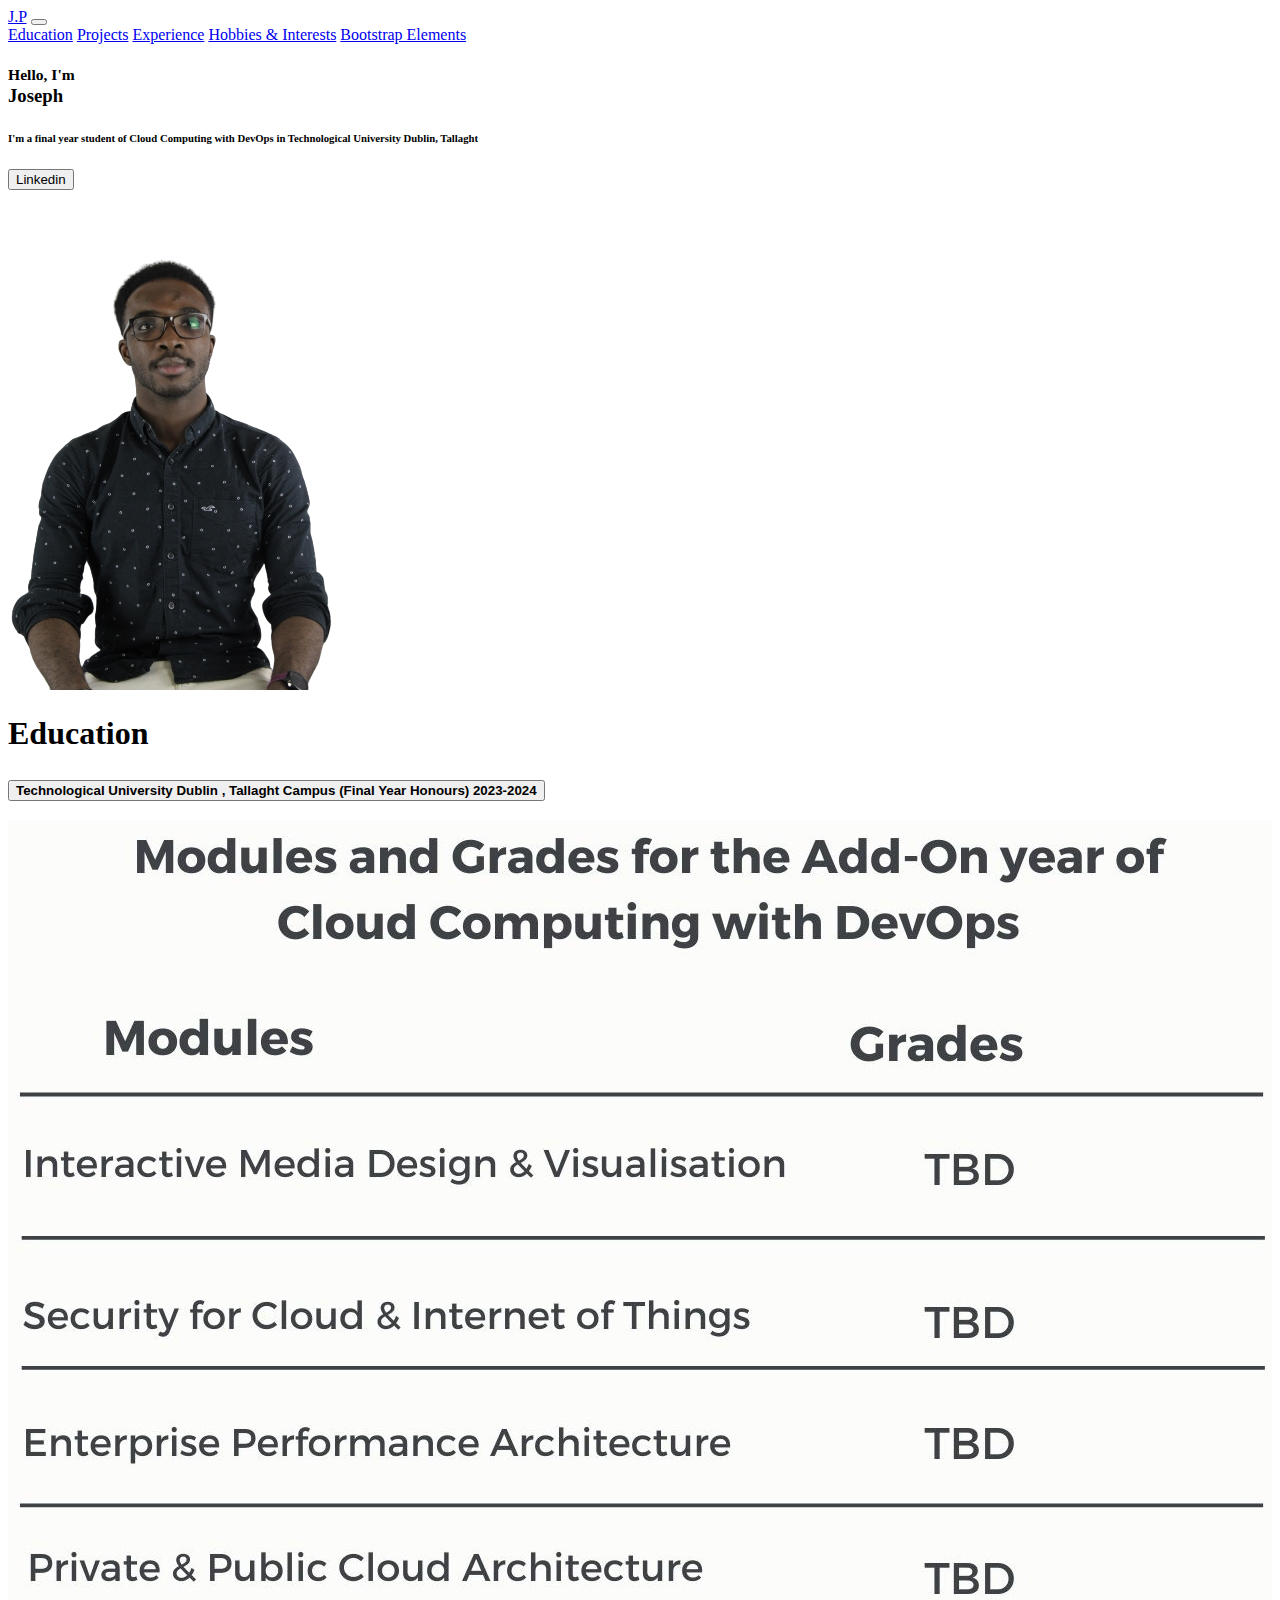
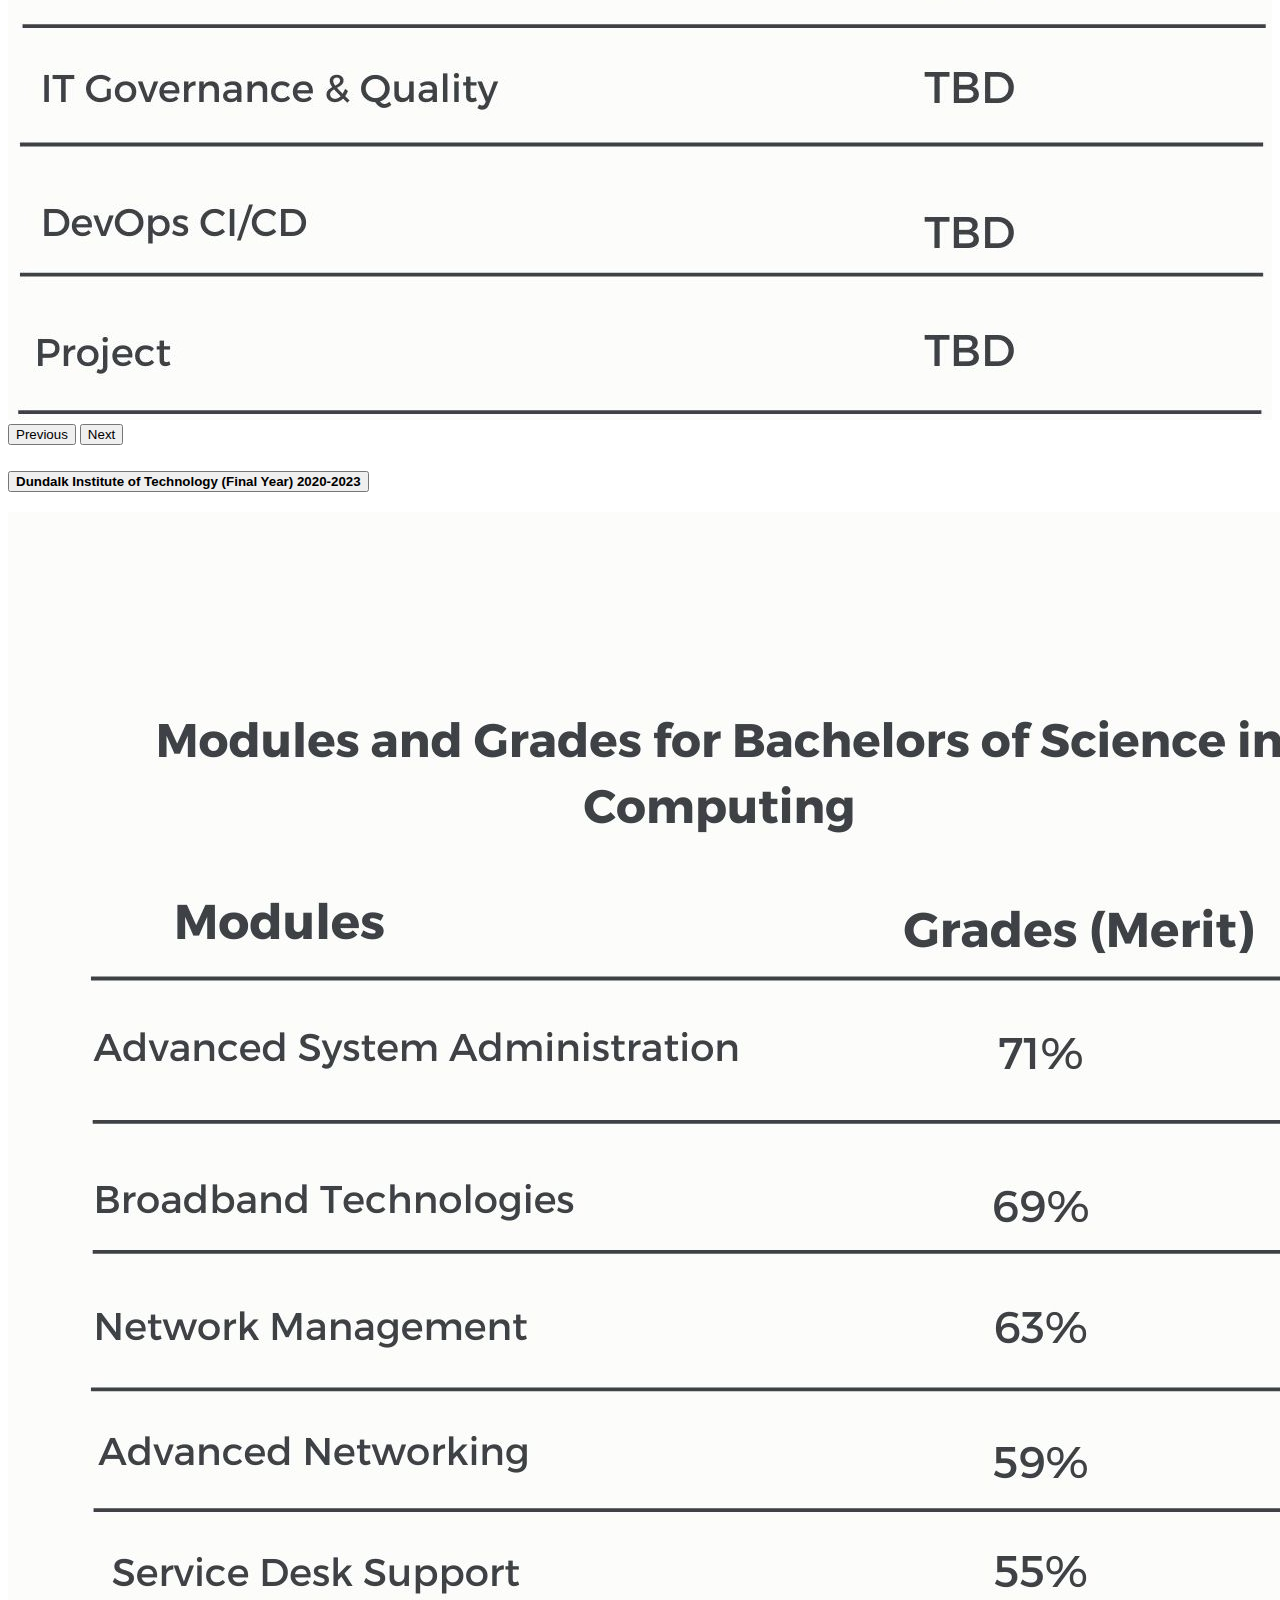
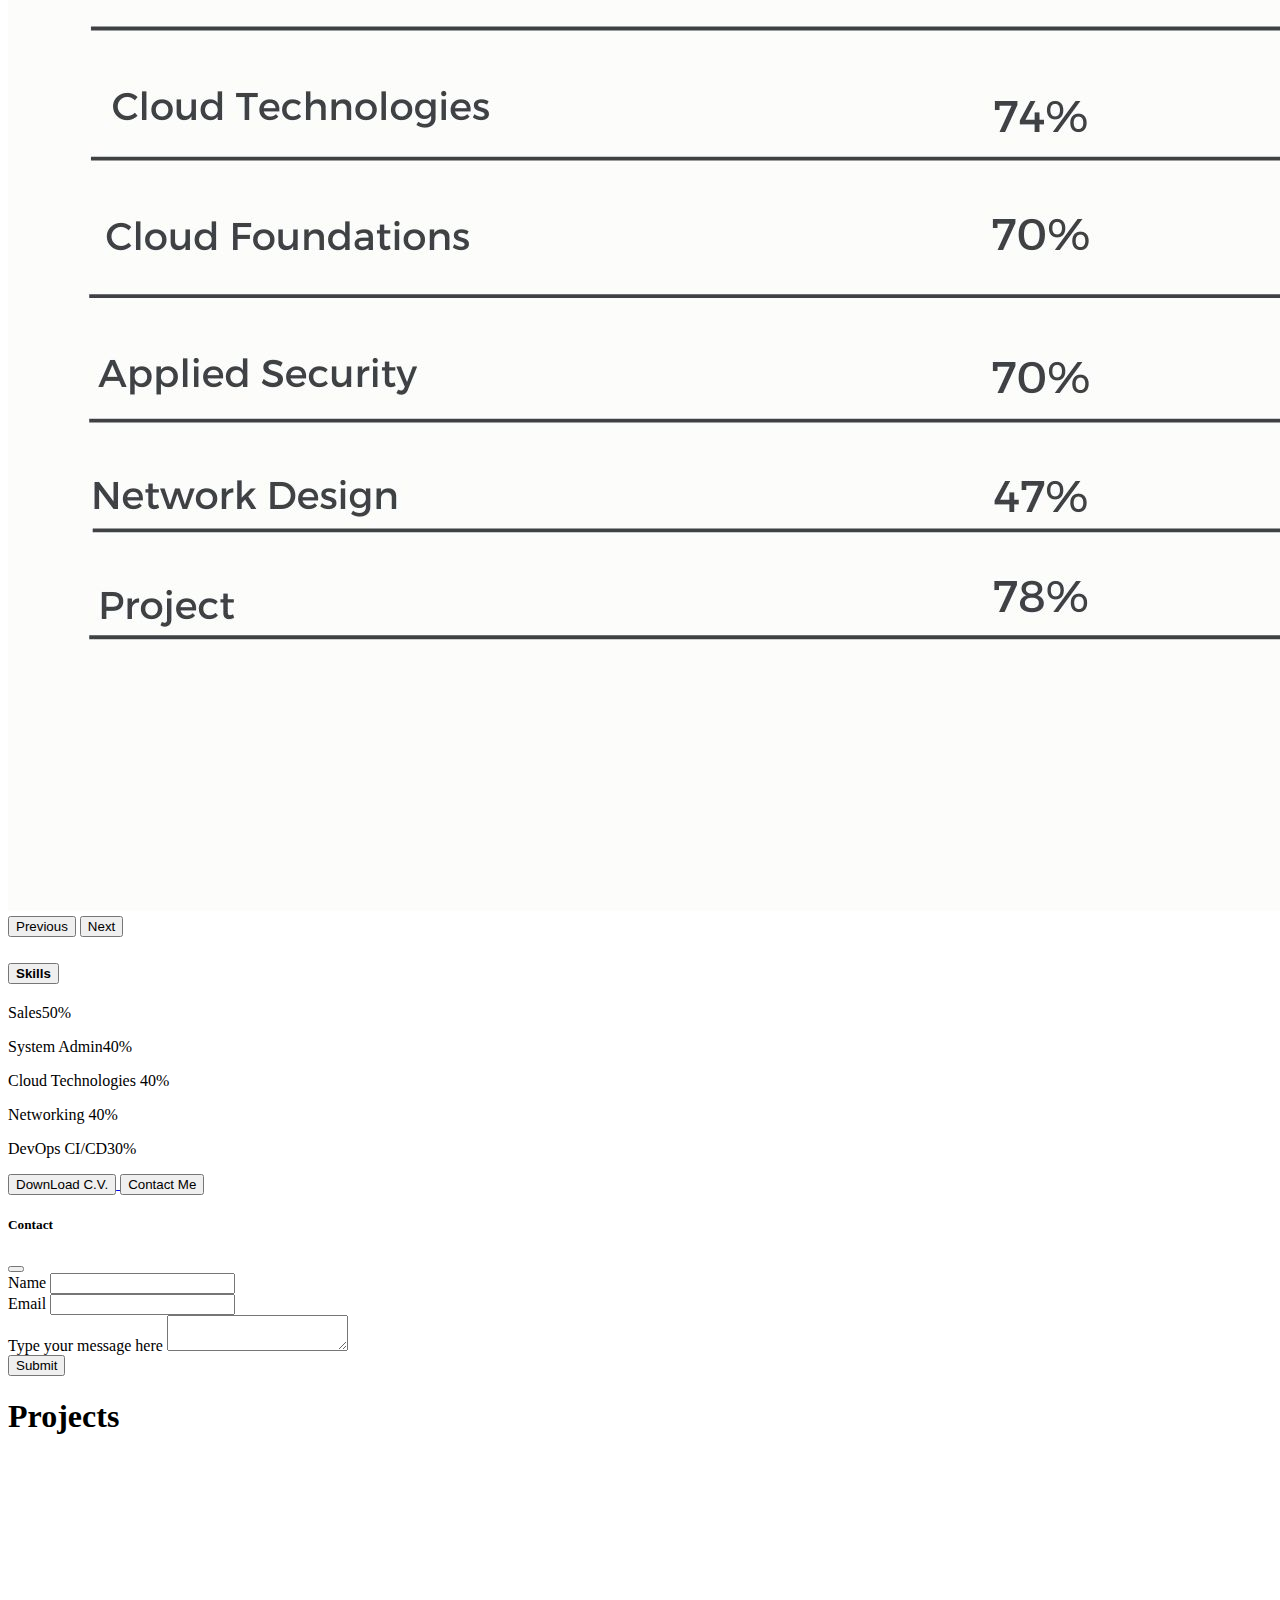
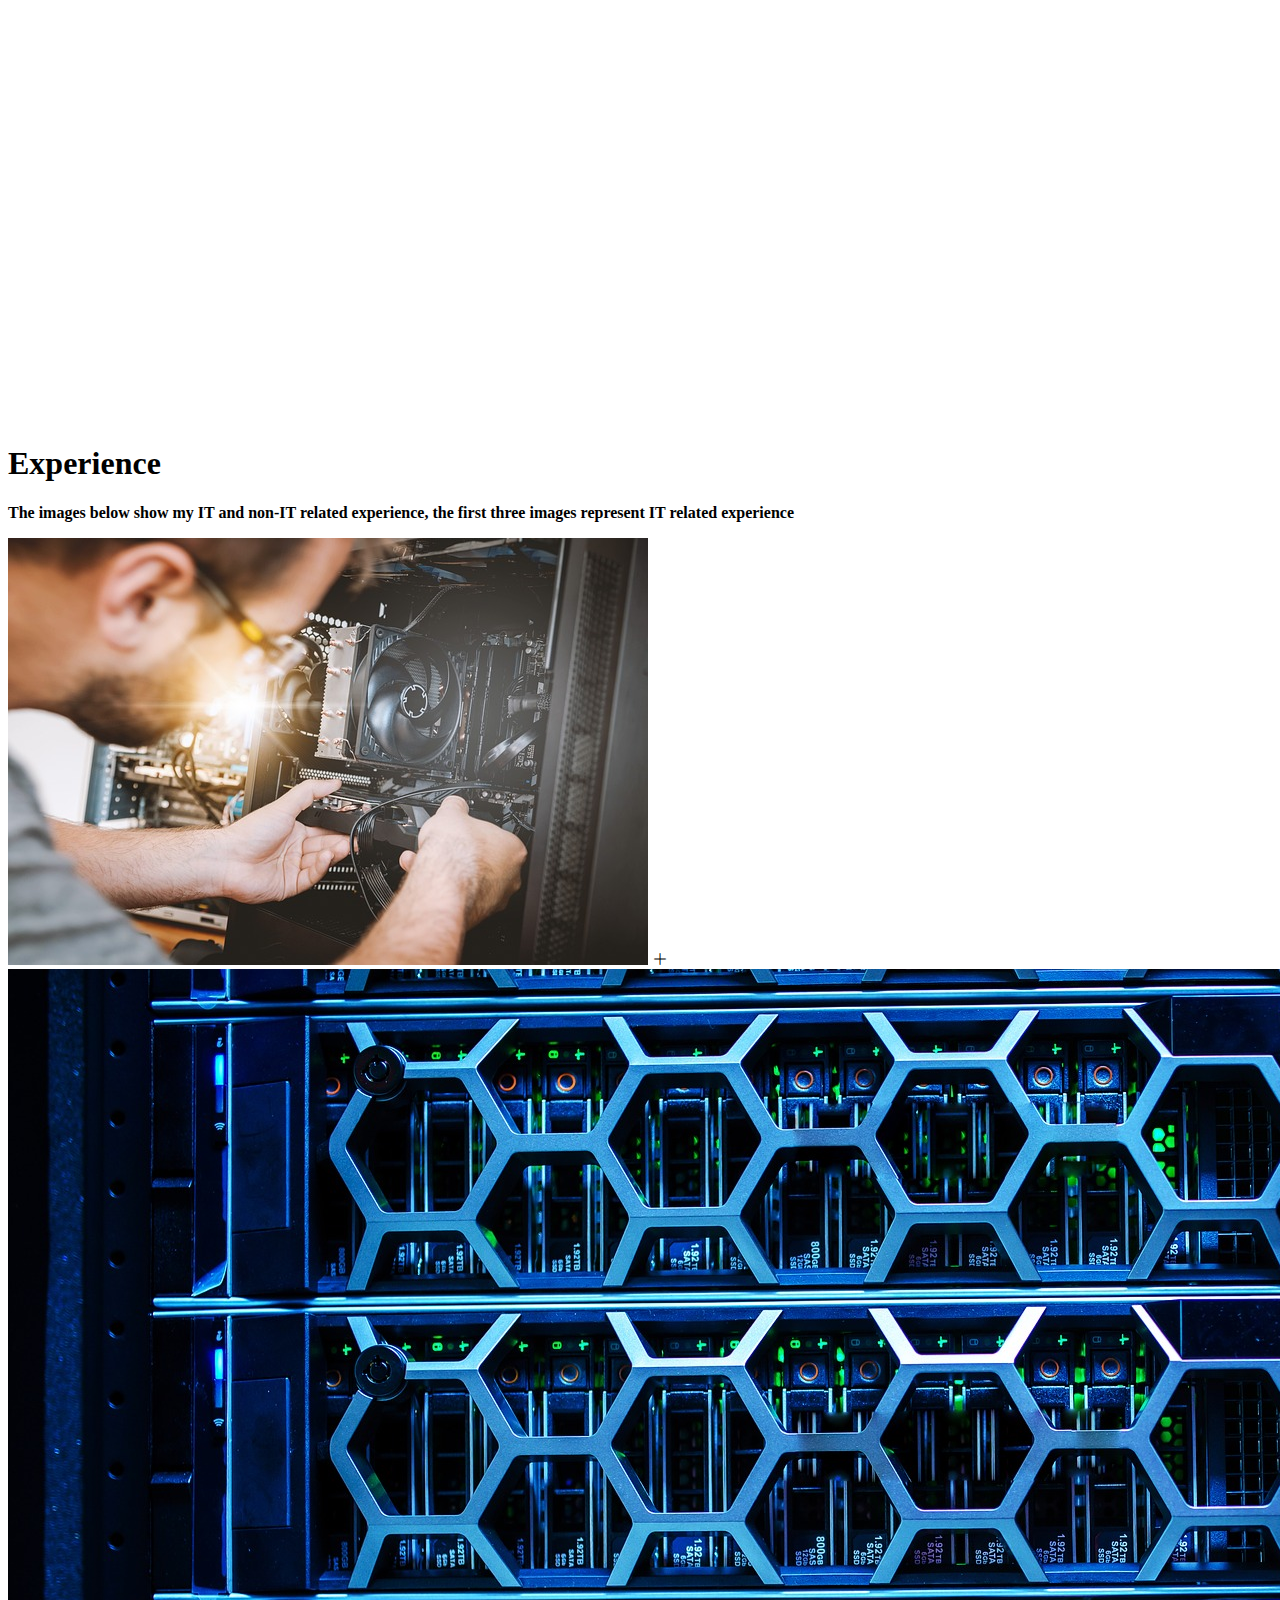
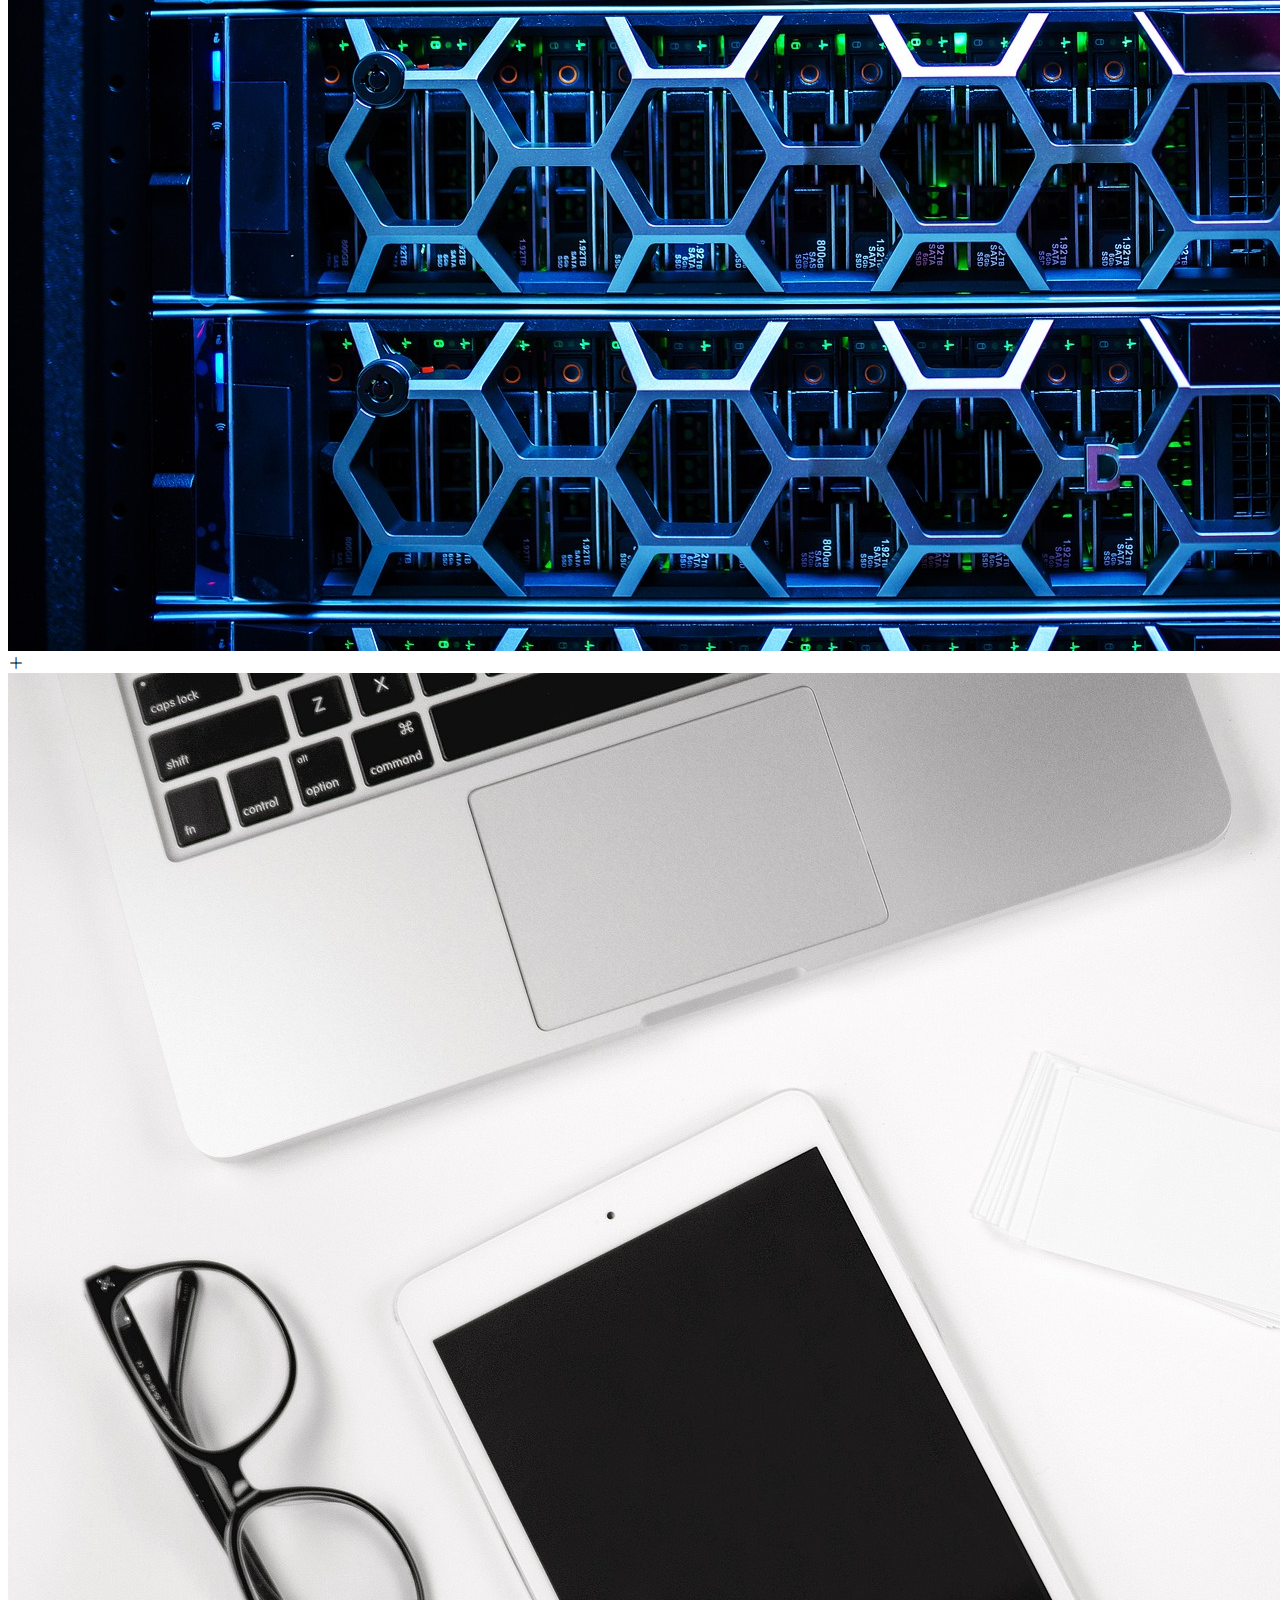
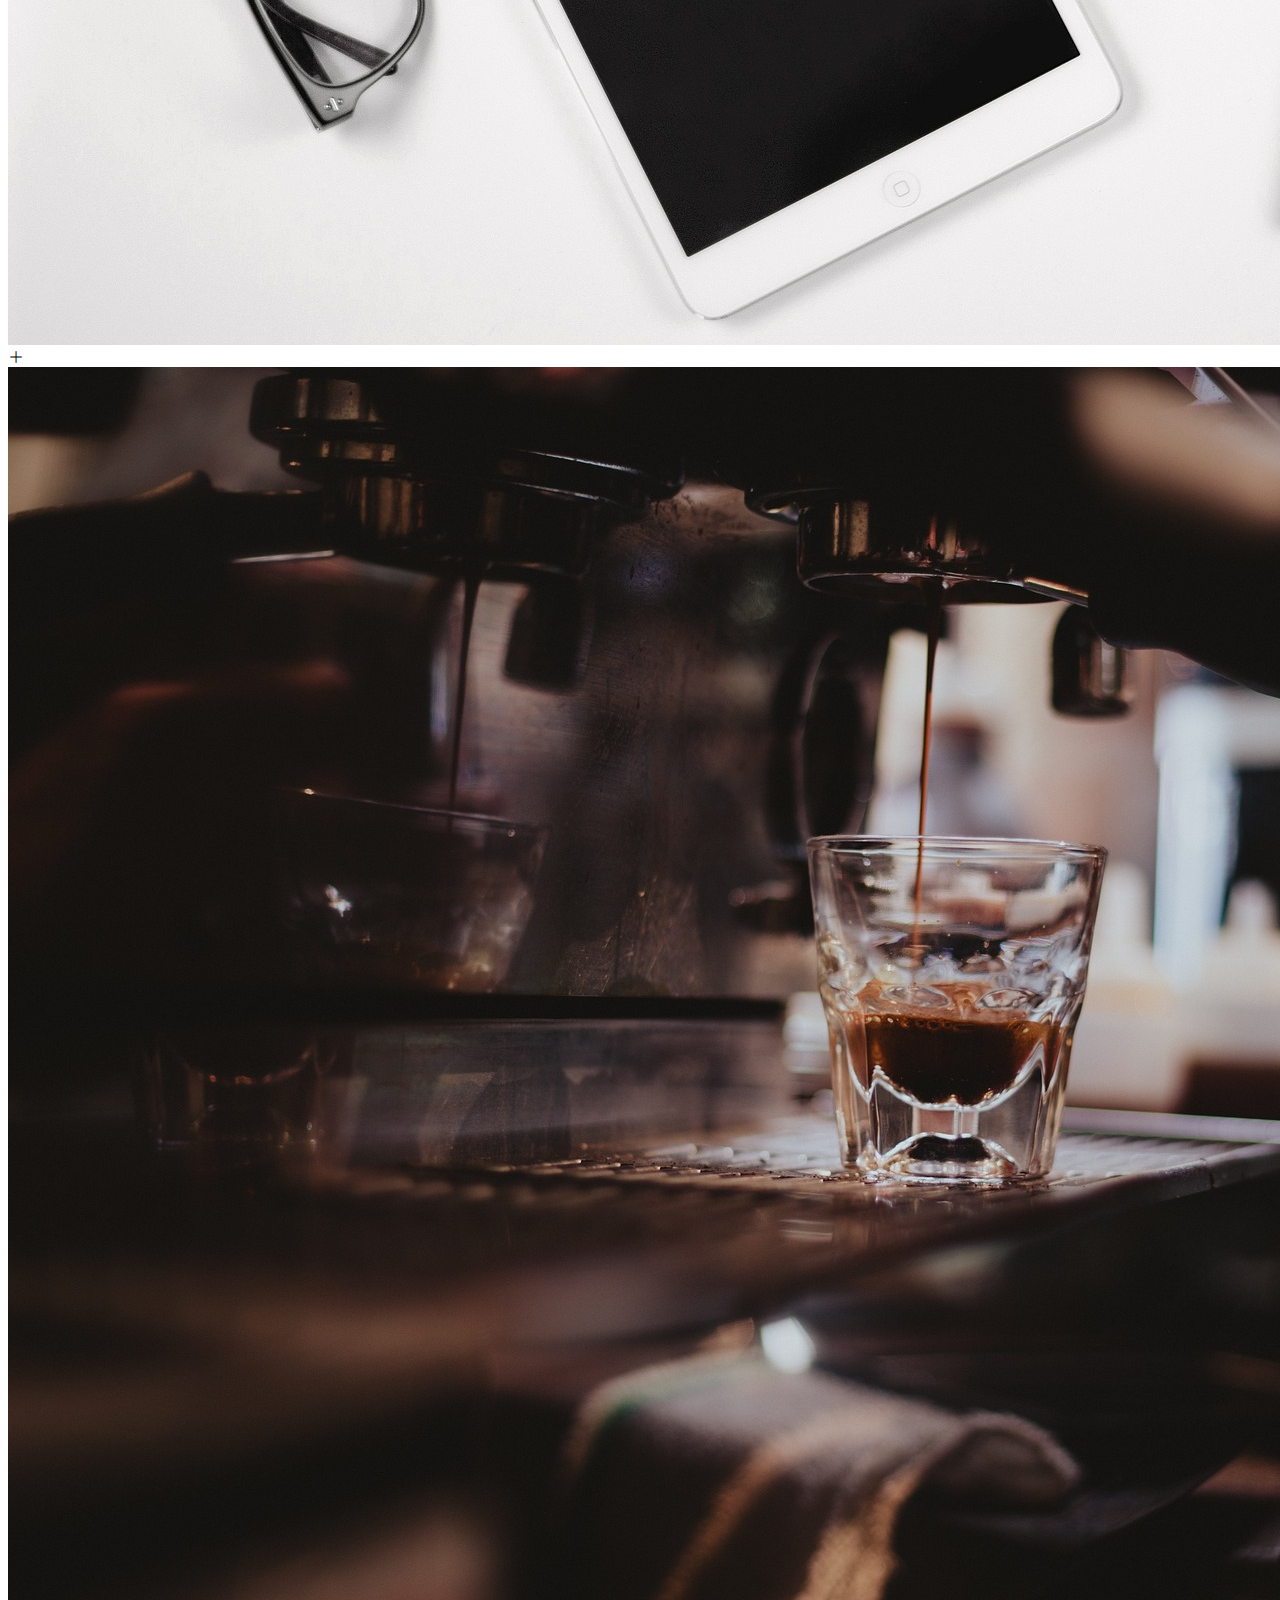
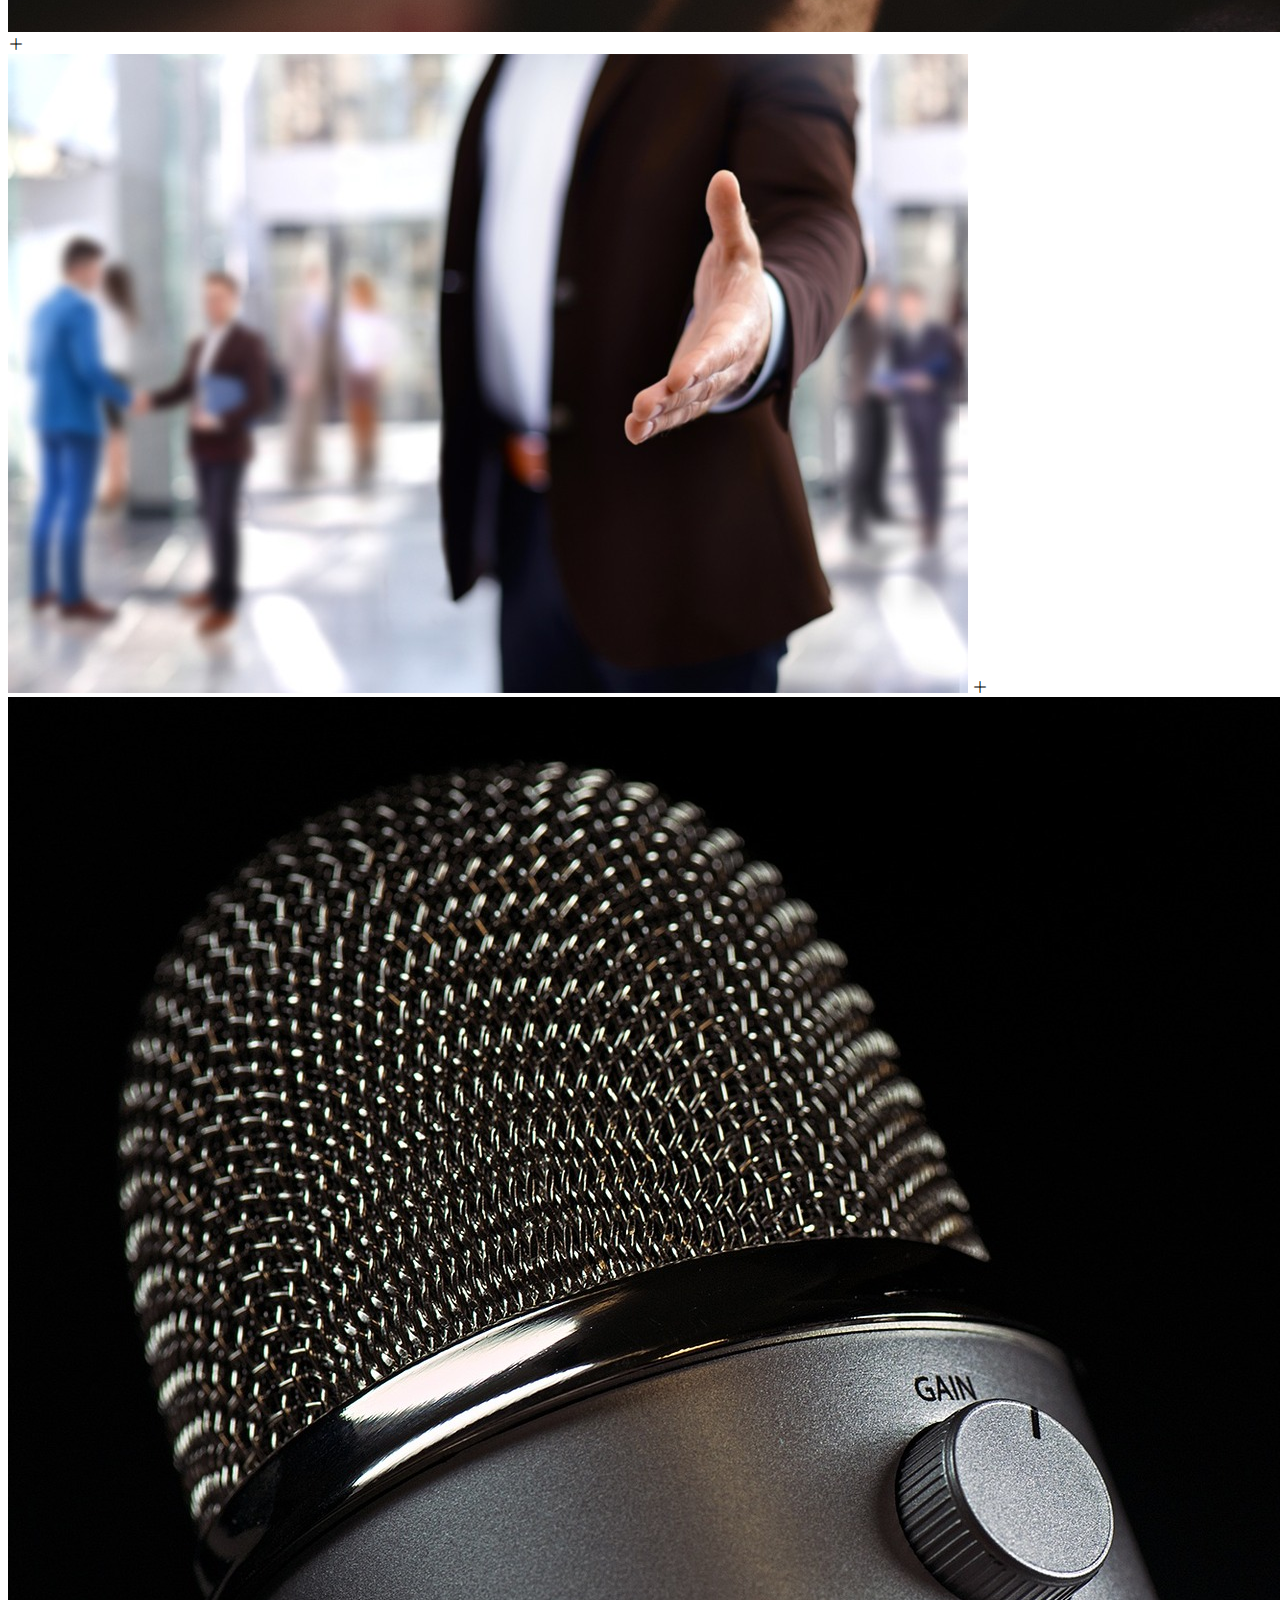
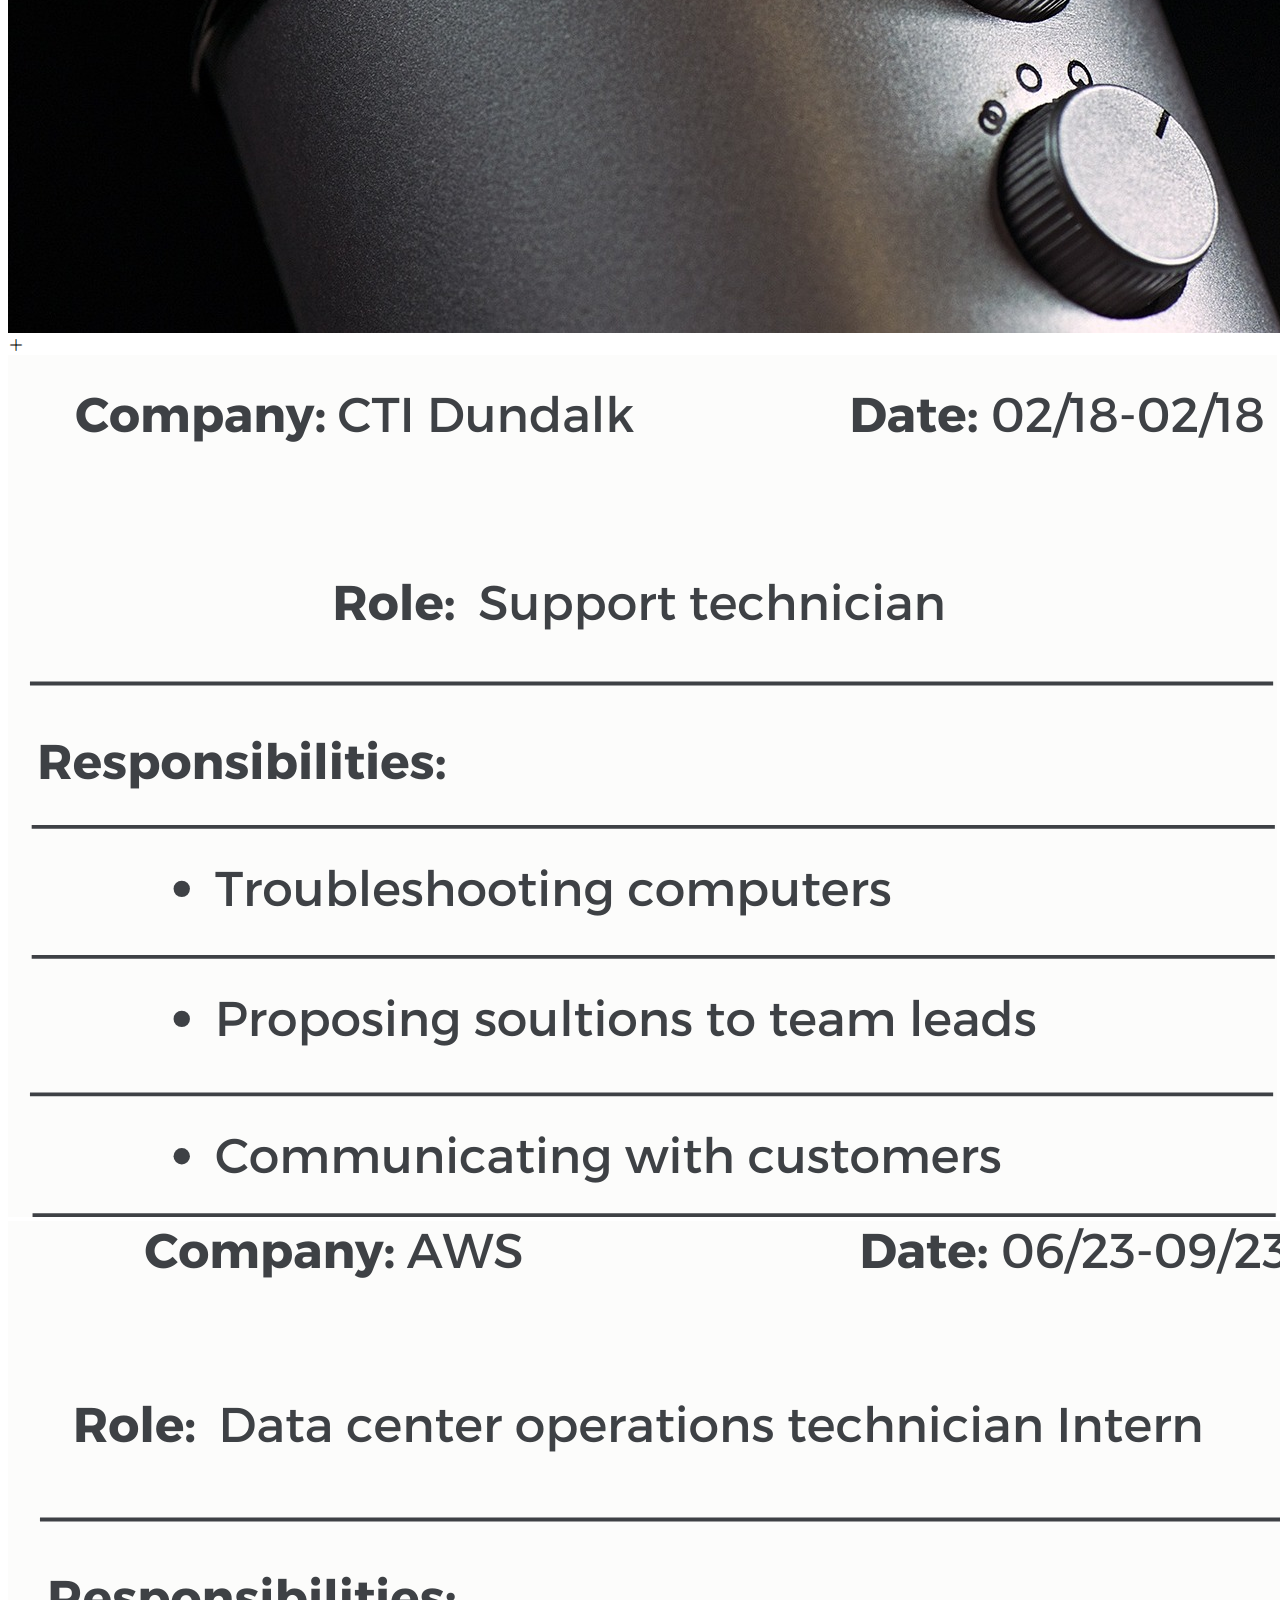
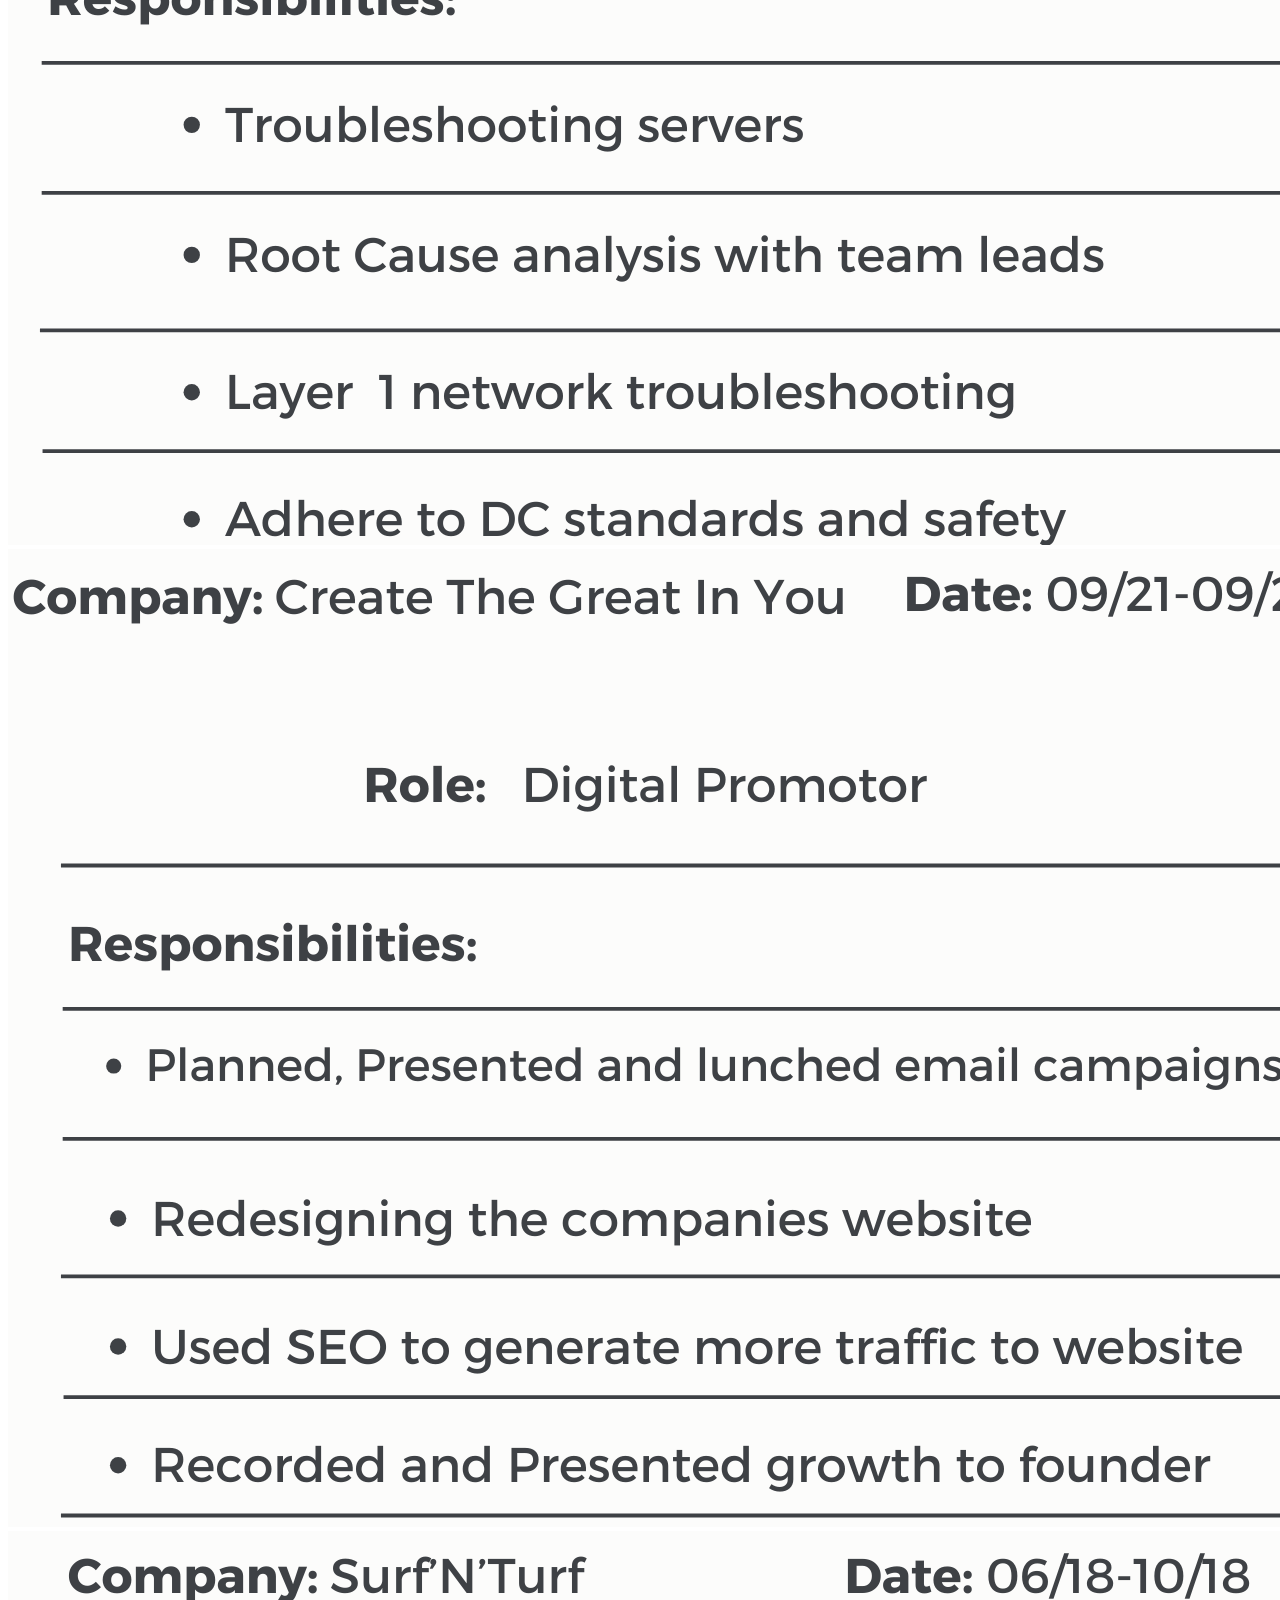
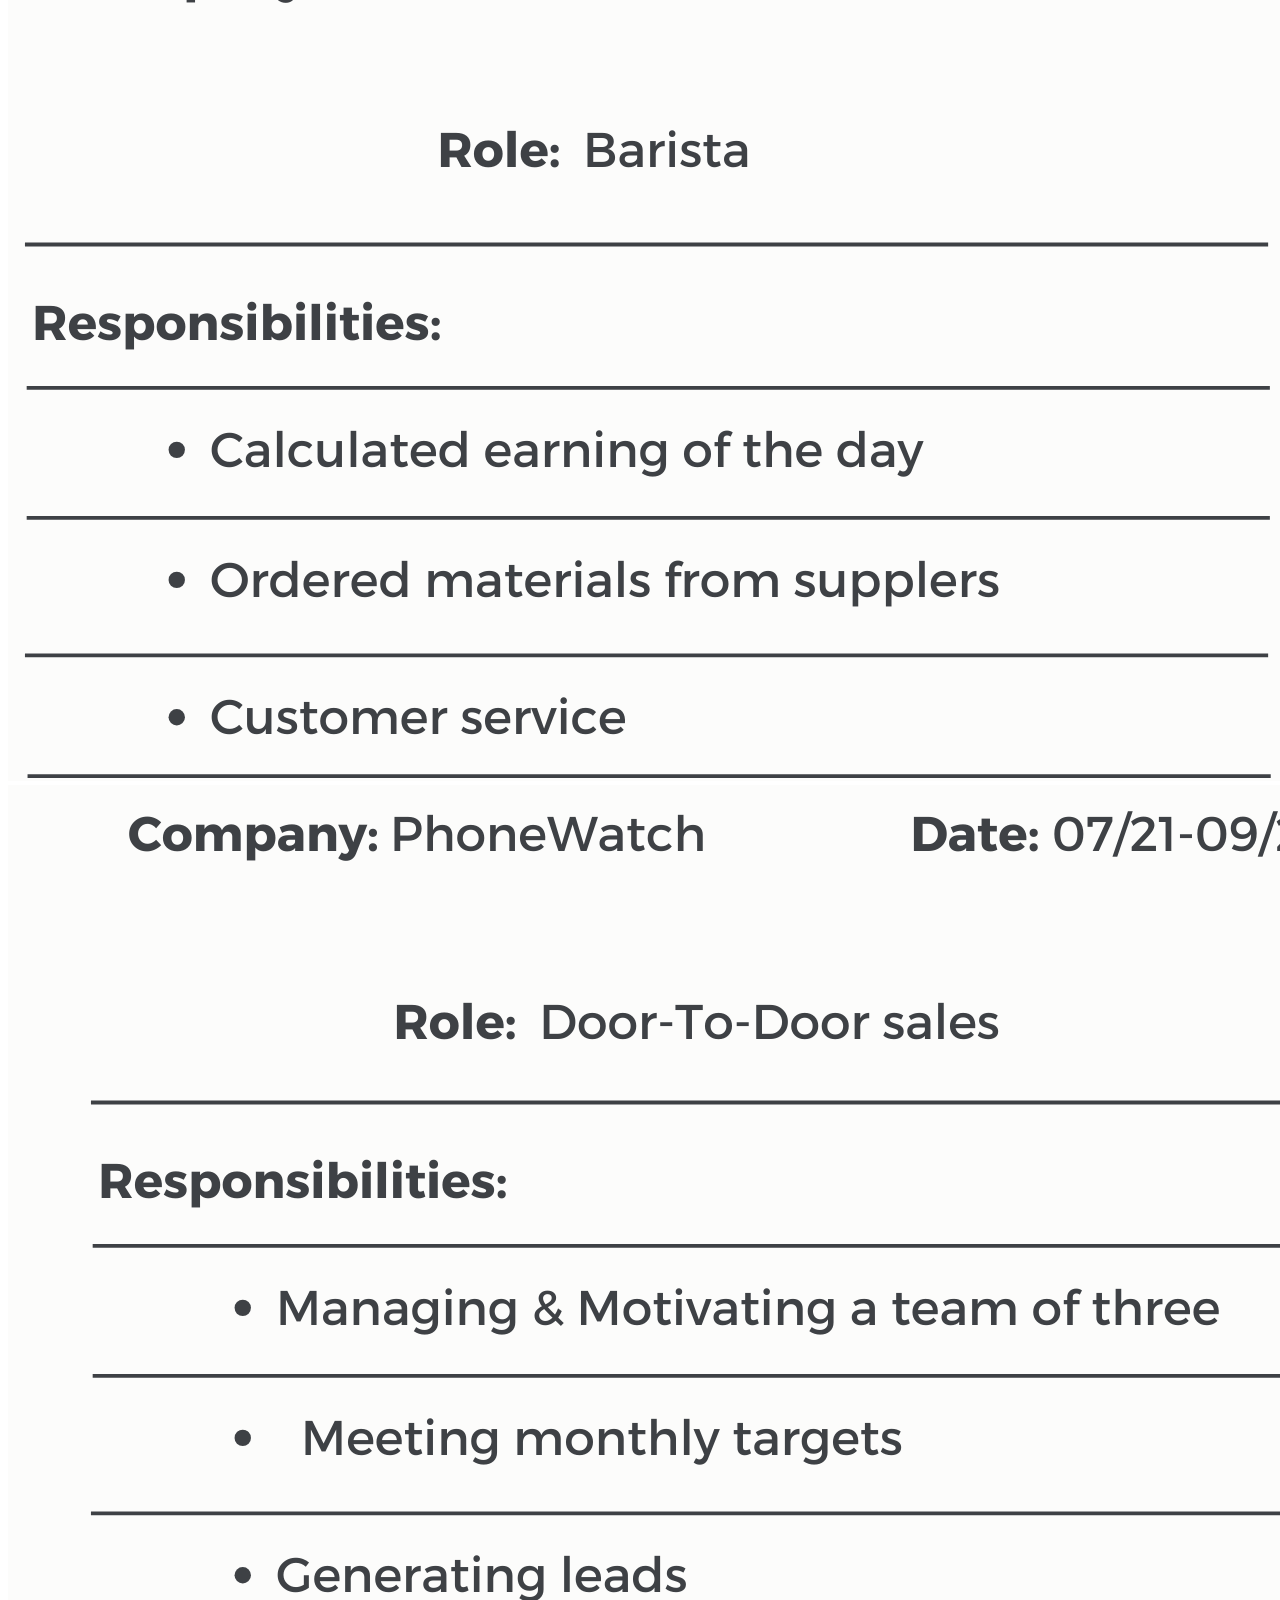
==== index.html @ 87f04b39 "Update index.html" ====
<!doctype html>
<html lang="en">
  <head>
    <!-- Required meta tags -->
    <meta charset="utf-8">
    <meta name="viewport" content="width=device-width, initial-scale=1">

    <!-- Bootstrap CSS -->
    <link rel="stylesheet" href="https://cdn.jsdelivr.net/npm/bootstrap-icons@1.11.2/font/bootstrap-icons.min.css">
    <link href="https://cdn.jsdelivr.net/npm/bootstrap@5.0.2/dist/css/bootstrap.min.css" rel="stylesheet" integrity="sha384-EVSTQN3/azprG1Anm3QDgpJLIm9Nao0Yz1ztcQTwFspd3yD65VohhpuuCOmLASjC" crossorigin="anonymous">
    
    <link rel="stylesheet" href="https://unpkg.com/aos@next/dist/aos.css" />
    <link rel="stylesheet" href="style.css">
    <title>Joseph. P</title>
  </head>
  <body>
    <!-- start of nav  -->
    <nav class="navbar navbar-expand-lg  text-uppercase">
        <div class="container">
          <a class="navbar-brand font-weight-bold" href="#Home">J.P</a>
          <button class="navbar-toggler" type="button" data-bs-toggle="collapse" data-bs-target="#navbarNavAltMarkup" aria-controls="navbarNavAltMarkup" aria-expanded="false" aria-label="Toggle navigation">
            <span class="navbar-toggler-icon"></span>
          </button>
          <div class="collapse navbar-collapse" id="navbarNavAltMarkup">
            <div class="navbar-nav ms-auto">
              <a class="nav-link active px-lg-4 rounded" href="#edu">Education</a>
              <a class="nav-link px-lg-4 rounded" href="#Pro">Projects</a>
              <a class="nav-link px-lg-4 rounded" href="#exp">Experience</a>
              <a class="nav-link px-lg-4 rounded" href="#hobint">Hobbies & Interests</a>
              <a class="nav-link px-lg-4 rounded" href="./bootstrapitems.html" target="_blank">Bootstrap Elements</a>
            </div>
          </div>
        </div>
      </nav>
      <!-- end of nav  -->

      <section class="main py-5">
        
        <!-- <img src="/img/linkin6.png" class="rounded float-end" alt="Picture of Joseph Peters" > -->

        <div class="container py-5" id="Home">
          <div class="row py-5">
            <div class="col-lg-6 py-5 mr-auto">
               <h3><small>Hello, I'm</small> <br>
                  Joseph
              </h3>
              
              <h6>           I'm a final year student of Cloud Computing with DevOps in Technological University Dublin, Tallaght  </h6>
              <a target="_blank"  href='https://www.linkedin.com/in/joseph-peters-303089146/';> 
                <button type="button" class="bt1 mt-5" data-aos="zoom-out"  data-aos-duration="1250"> Linkedin</button>
              
              </a>
              
                
                
              
            </div>
          </div>

        </div>
      </section>
      <!-- end of 1st section   -->
    
      <section class="about py-5" id="edu">
        <div class="container py-5">
          <div class="row">
            <div class="= col-lg-5">
              <img src="/img/linkin6.png" class="img-fluid "  data-aos="fade-right"  data-aos-duration="1250" alt="Image of Joseph Peters">
            </div>
          <div class="col-lg-7 pt-3">
            <h1> Education </h1>
            <div class="accordion accordion-flush" id="accordionFlushExample">
              <div class="accordion-item">
                <h2 class="accordion-header">
                  <button class="accordion-button collapsed" type="button" data-bs-toggle="collapse" data-bs-target="#flush-collapseOne" aria-expanded="false" aria-controls="flush-collapseOne">
                    <strong> Technological University Dublin , Tallaght Campus (Final Year Honours) 2023-2024 </strong>
                  </button>
                </h2>
                
                
                <div id="flush-collapseOne" class="accordion-collapse collapse" data-bs-parent="#accordionFlushExample">
                  <div id="carouselExample" class="carousel slide">
                    <div class="carousel-inner">
                      
                      <div class="carousel-item active">
                        <img src="/img/tud3.jpg" class="d-block w-100 "  alt="...">
                      </div>
                    <button class="carousel-control-prev" type="button" data-bs-target="#carouselExample" data-bs-slide="prev">
                      <span class="carousel-control-prev-icon" aria-hidden="true"></span>
                      <span class="visually-hidden">Previous</span>
                    </button>
                    <button class="carousel-control-next" type="button" data-bs-target="#carouselExample" data-bs-slide="next">
                      <span class="carousel-control-next-icon" aria-hidden="true"></span>
                      <span class="visually-hidden">Next</span>
                    </button>
                  </div>                
                </div>
              </div>
              <div class="accordion-item">
                <h2 class="accordion-header">
                  <button class="accordion-button collapsed" type="button" data-bs-toggle="collapse" data-bs-target="#flush-collapseTwo" aria-expanded="false" aria-controls="flush-collapseTwo">
                    <strong>Dundalk Institute of Technology (Final Year) 2020-2023</strong>
                  </button>
                </h2>
                <div id="flush-collapseTwo" class="accordion-collapse collapse" data-bs-parent="#accordionFlushExample">
                  <div id="carouselExample" class="carousel slide">
                    <div class="carousel-inner">
                      
                      <div class="carousel-item active">
                        <img src="/img/dkit.jpg" class="d-block w-100 "  alt="...">
                      </div>
                    <button class="carousel-control-prev" type="button" data-bs-target="#carouselExample" data-bs-slide="prev">
                      <span class="carousel-control-prev-icon" aria-hidden="true"></span>
                      <span class="visually-hidden">Previous</span>
                    </button>
                    <button class="carousel-control-next" type="button" data-bs-target="#carouselExample" data-bs-slide="next">
                      <span class="carousel-control-next-icon" aria-hidden="true"></span>
                      <span class="visually-hidden">Next</span>
                    </button>
                  </div>                
                </div>                </div>
              </div>
              <div class="accordion-item">
                <h2 class="accordion-header">
                  <button class="accordion-button collapsed" type="button" data-bs-toggle="collapse" data-bs-target="#flush-collapseThree" aria-expanded="false" aria-controls="flush-collapseThree">
                    <strong>Skills</strong>
                  </button>
                </h2>
                <div id="flush-collapseThree" class="accordion-collapse collapse" data-bs-parent="#accordionFlushExample">
                  <div class="progress my-3">
                    <div class="pro-value1 ">
                      <p>Sales<span class="text-white float-end" >50%</span></p>
                    </div>
                  </div>

                  <div class="progress2 my-3">
                    <div class="pro-value2 ">
                      <p>System Admin<span class="text-white float-end" >40%</span></p>
                    </div>
                  </div>

                  <div class="progress3 my-3">
                    <div class="pro-value3 ">
                      <p>Cloud Technologies <span class="text-white float-end" >40%</span></p>
                    </div>
                  </div>

                  <div class="progress4 my-3">
                    <div class="pro-value4 ">
                      <p> Networking <span class="text-white float-end" >40%</span></p>
                    </div>
                  </div>

                  <div class="progress5 my-3">
                    <div class="pro-value5 ">
                      <p>DevOps CI/CD<span class="text-white float-end" >30%</span></p>
                    </div>
                  </div>
                  
                </div>
              </div>
            </div>

          </div>

            <a href="/cv/CV.docx " download> 
              <button type="button" class="btn2 mt-5" > DownLoad C.V.</button>
            </a>
          
            
           <button type="button" class="btn3 mt-5 data" data-bs-toggle="modal" data-bs-target="#myModal" > Contact Me</button>
           <div class="modal" id="myModal">
              <div class="modal-dialog">
                  <div class="modal-content ">
                    <div class="model-header ">
                      <h5 class="model-title"><Strong>Contact</Strong></h5>
                      <button type="button" class="btn-close position-absolute top-0 end-0" data-bs-dismiss="modal"></button>
                    </div>
                    <div class="modal-body">

                      <form  target="_blank" action="https://formsubmit.co/d036675d734efba42d3eaa664354e144 " method="POST">
                        <div class="mb-3">

                          <label class="form-label my-3">Name</label>
                          <input name="name"  class="form-control">


                        </div>

                        <div class="mb-3">

                          <label class="form-label my-3">Email</label>
                          <input name="email" class="form-control">


                        </div>

                        <div class="mb-3">

                          <label class="form-label my-3">Type your message here</label>
                          <textarea class="form-control" name="message" ></textarea>
                        </div>
                        
                        <div class="modal-footer"> 

                          <button type="submit" class="btn4 mt-5">Submit</button>


                        </div>
                        
                      </form>

                    </div>

                  </div>
              
              </div>

           </div>
                    
        </div>

      </div>

      </section>

      <section class="Projects py-5" id="Pro">
        <div class="container py-5" >
          <h1 class="text-center pb-5"> Projects </h1>
          <div class="row pb-3">
              <div class="col-lg-4 mb-3">
                <div class="card text-center py-3"  data-aos="fade-right" data-aos-duration="1250">
                  <div class="card-body" >
                    <div class="circle">
                      <span><i class="bi bi-bar-chart-steps"></i></span>
                    </div>
                    <h4 class="font-weight-bold pb-2">  Third year DKIT project </h4>
                    <p> 
                      The objective of this project was to design and implement a network within an emulator knows as Cisco Packet tracer, this network included things like:
                     <ul>
                      <li> Standard & extended access control list (ACL)</li>
                      <li> Network Address Translation (NAT)</li>
                      <li> DHCP & DNS configuration </li>
                      <li> Voice over IP configuration </li>
                    </ul> 
                  </p>
                  </div>
                </div>
              </div>
              <div class="col-lg-4 mb-3">
                <div class="card text-center py-3" data-aos="fade-up" data-aos-duration="1250">
                  <div class="card-body">
                    <div class="circle">
                      <span><i class="bi bi-bar-chart-steps"></i></span>
                    </div>
                    <h4 class="font-weight-bold pb-2">Cloud Technologies Third year DKIT</h4>
                    <p> This project required students to implement a part of the above mentioned final year project in the cloud using the AWS platform. I chose to implement a Site-to-site VPN  using services like:
                      <ul>
                        
                        <li> Virtual private gateways</li>
                        <li>  Openswan VPN  </li>
                        <li> EC2 instances</li>

                      </ul> 
                    </p>
                  </div>
                </div>
              </div>
              <div class="col-lg-4 mb-3">
                <div class="card text-center py-3" data-aos="fade-left" data-aos-duration="1250">
                  <div class="card-body">
                    <div class="circle">
                      <span><i class="bi bi-bar-chart-steps"></i></span>
                    </div>
                    <h4 class="font-weight-bold pb-2">Forth year TUD Project</h4>
                    <p> This <strong>on going</strong> project is centered around Software Defined Networking (SDN) and its benefits within enterprise networks, such as a Data Center. This is being achieved using tools like:   
                      <ul>
                         
                        <li> Mininet SDN environment emulator</li>
                        <li> Physical SDN capable switches </li>
                        <li> OpenFlow Protocol  </li>
                        <li> SDN controllers </li>
                                 
                      </ul>                         
                    </p>
                  </div>
                </div>
              </div>
          </div>
        </div>
      </section>
      
      <section class="Experience py-5 " id="exp">
        <div class="container text-center py-5">
          <h1 class="text-center pb-5"> Experience </h1>
          <div class="control">

            <p><strong>The images below show my IT and non-IT related experience, the first three images represent IT related experience</strong></p>

            <!-- <ul>
              <li class="button active" data-filter="Filter">All</li>
              <li class="button active" data-filter="RelExp">Relevant Experience</li>
              <li class="button active" data-filter="Experience"> Experience</li>
            </ul> -->
          </div>

          <div class="row pt-3">
            <div class="col-lg-4">
                <div class="item ">
                <img src="/img/pc-5737958_640.jpg" class="img-fluid Filter RelExp Experience" alt=" ">
                <span><i class="bi bi-plus-lg position-absolute bottom-10 end-0" data-bs-toggle="modal" data-bs-target="#expmodal1"></i></span>

            </div>
          </div>

          <div class="col-lg-4">
            <div class="item ">
              <img src="/img/technology-8118379_1920.jpg" class="img-fluid Filter RelExp" alt=" ">
              <span><i class="bi bi-plus-lg position-absolute bottom-10 end-0" data-bs-toggle="modal" data-bs-target="#expmodal2"></i></span>

            </div>
          </div>
            
          <div class="col-lg-4">
            <div class="item ">
              <img src="/img/laptop-3244483_1920.jpg" class="img-fluid Filter" alt=" ">
              <span><i class="bi bi-plus-lg position-absolute bottom-10 end-0" data-bs-toggle="modal" data-bs-target="#expmodal3"></i></span>

            </div>
          </div>
          <div class="col-lg-4">
            <div class="item ">
              <img src="/img/coffee-2562435_1920.jpg" class="img-fluid Filter Experience" alt=" ">
              <span><i class="bi bi-plus-lg position-absolute bottom-10 end-0" data-bs-toggle="modal" data-bs-target="#expmodal4"></i></span>

            </div>
          </div>
          <div class="col-lg-4">
            <div class="item ">
              <img src="/img/sales-person.jpg" class="img-fluid" alt=" ">
              <span><i class="bi bi-plus-lg position-absolute bottom-10 end-0" data-bs-toggle="modal" data-bs-target="#expmodal5"></i></span>

            </div>
          </div>
          <div class="col-lg-4">
            <div class="item ">
              <img src="/img/microphone-1172260_1920.jpg" class="img-fluid" alt=" ">
              <span><i class="bi bi-plus-lg position-absolute bottom-10 end-0" data-bs-toggle="modal" data-bs-target="#expmodal6"></i></span>

            </div>
          </div>
          </div>
        </div>
      </section>

      <div class="exp-modal modal mt-5" id="expmodal1" aria-hidden="true" role="dialog">
        <div class="modal-dialog modal-md" role="document">
          <div class="modal-content text-center">
            <div class="modal-body text-center">
              <div class="container-fluid py-3">
                <div class="row justify-content-center">
                  <div class="col-lg-12">
                    <img src="/img/CTi.png" class="img-fluid rounded" alt="">
                  </div>
                </div>
              </div>
            </div>
          </div>
        </div>
      </div>

      <div class="exp-modal modal mt-5" id="expmodal2" aria-hidden="true" role="dialog">
        <div class="modal-dialog modal-md" role="document">
          <div class="modal-content text-center">
            <div class="modal-body text-center">
              <div class="container-fluid py-3">
                <div class="row justify-content-center">
                  <div class="col-lg-12" >
                    <img src="/img/aws.png" class="img-fluid rounded " alt="">
                  </div>
                </div>
              </div>
            </div>
          </div>
        </div>
      </div>

      <div class="exp-modal modal mt-5" id="expmodal3" aria-hidden="true" role="dialog">
        <div class="modal-dialog modal-md" role="document">
          <div class="modal-content text-center">
            <div class="modal-body text-center">
              <div class="container-fluid py-3">
                <div class="row justify-content-center">
                  <div class="col-lg-12" >
                    <img src="/img/CTGIY.png" class="img-fluid rounded " alt="">
                  </div>
                </div>
              </div>
            </div>
          </div>
        </div>
      </div>

      <div class="exp-modal modal mt-5" id="expmodal4" aria-hidden="true" role="dialog">
        <div class="modal-dialog modal-md" role="document">
          <div class="modal-content text-center">
            <div class="modal-body text-center">
              <div class="container-fluid py-3">
                <div class="row justify-content-center">
                  <div class="col-lg-12" >
                    <img src="/img/SnT.png" class="img-fluid rounded " alt="">
                  </div>
                </div>
              </div>
            </div>
          </div>
        </div>
      </div>

      <div class="exp-modal modal mt-5" id="expmodal5" aria-hidden="true" role="dialog">
        <div class="modal-dialog modal-md" role="document">
          <div class="modal-content text-center">
            <div class="modal-body text-center">
              <div class="container-fluid py-3">
                <div class="row justify-content-center">
                  <div class="col-lg-12" >
                    <img src="/img/phw.png" class="img-fluid rounded " alt="">
                  </div>
                </div>
              </div>
            </div>
          </div>
        </div>
      </div>

      <div class="exp-modal modal mt-5" id="expmodal6" aria-hidden="true" role="dialog">
        <div class="modal-dialog modal-md" role="document">
          <div class="modal-content text-center">
            <div class="modal-body text-center">
              <div class="container-fluid py-3">
                <div class="row justify-content-center">
                  <div class="col-lg-12" >
                    <img src="/img/cof.png" class="img-fluid rounded " alt="">
                  </div>
                </div>
              </div>
            </div>
          </div>
        </div>
      </div>

      <section class="HobbiesInterests py-5" id="hobint">
        <div class="container py-3">
          <h1 class="text-center"> Hobbies & Interest </h1>
          <div class="row py-5 ">
            <div class="col-lg-4 mb-3 " >
              <div class="card " >
                <img src="/img/landscape-78058_1920.jpg" class=" img-fluid rounded" alt="">
                <h5 class="px-3 py-3 font-weight-bold">Running</h5>
                <p class="font-weight-bold px-3 py-3">I have a deep passion for middle and long distance running, and I plan on  completing my first marathon in 2024  </p>

              </div>
            </div>
            <div class="col-lg-4 mb-3 " >
              <div class="card " >
                <img src="/img/bed-1853907_1920.jpg" class=" img-fluid rounded" alt="">
                <h5 class="px-3 py-3 font-weight-bold">Reading</h5>
                <p class="font-weight-bold px-3">What book have you gifted or recommended the most? Mine would be The Alchemist by by Paulo Coelho. But I enjoy a verity of fiction or non-fiction books </p>

              </div>
            </div>

            <div class="col-lg-4 mb-3 " >
              <div class="card " >
                <img src="/img/camera-1130731_1920.jpg" class=" img-fluid rounded" alt="">
                <h5 class="px-3 py-3 font-weight-bold">Traveling</h5>
                <p class="font-weight-bold px-3">I am enamoured by meeting people from around the world, and i especially enjoying listing to their interesting stories.</p>

              </div>
            </div>
          </div>


        </div>





      </section>



    <script src="https://cdn.jsdelivr.net/npm/@popperjs/core@2.9.2/dist/umd/popper.min.js" integrity="sha384-IQsoLXl5PILFhosVNubq5LC7Qb9DXgDA9i+tQ8Zj3iwWAwPtgFTxbJ8NT4GN1R8p" crossorigin="anonymous"></script>
    <script src="https://cdn.jsdelivr.net/npm/bootstrap@5.0.2/dist/js/bootstrap.min.js" integrity="sha384-cVKIPhGWiC2Al4u+LWgxfKTRIcfu0JTxR+EQDz/bgldoEyl4H0zUF0QKbrJ0EcQF" crossorigin="anonymous"></script>
    <script src="https://unpkg.com/aos@next/dist/aos.js"></script>
    <script>
      AOS.init();
    </script>
  </body>
</html>
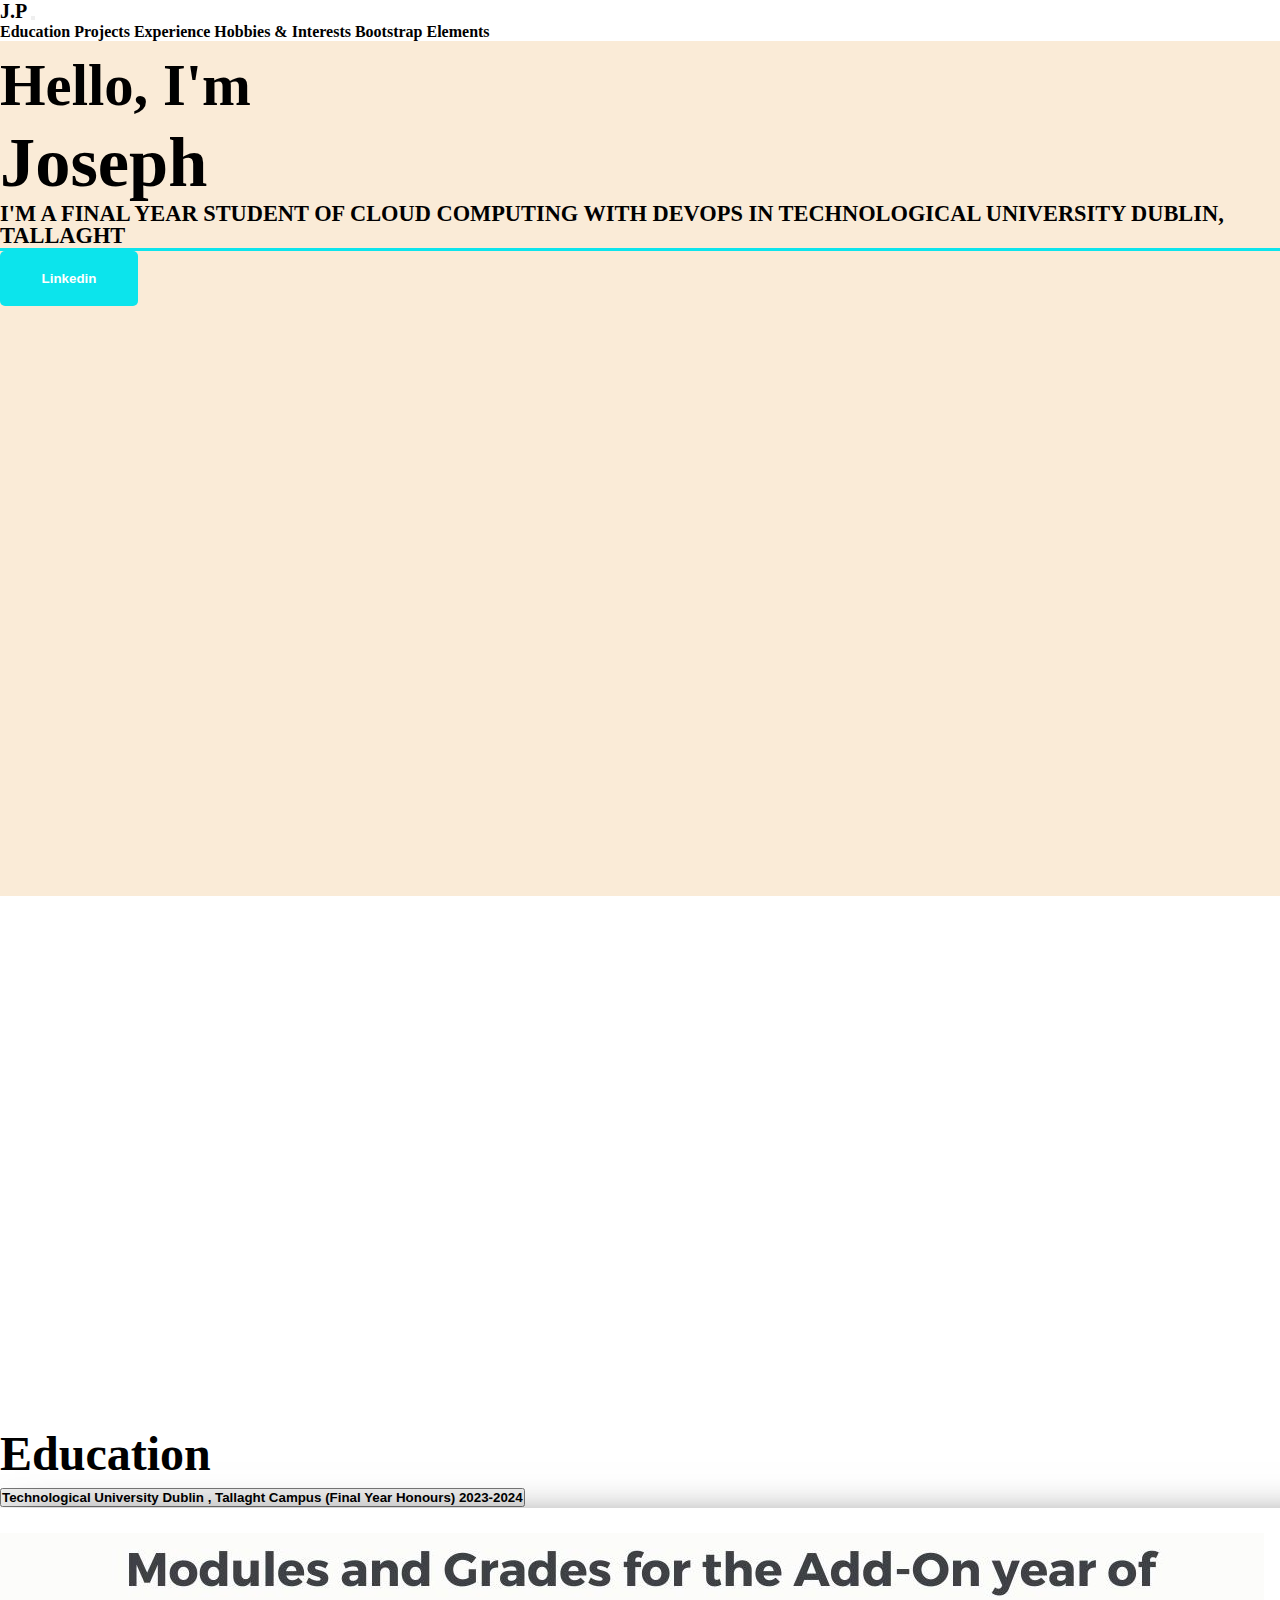
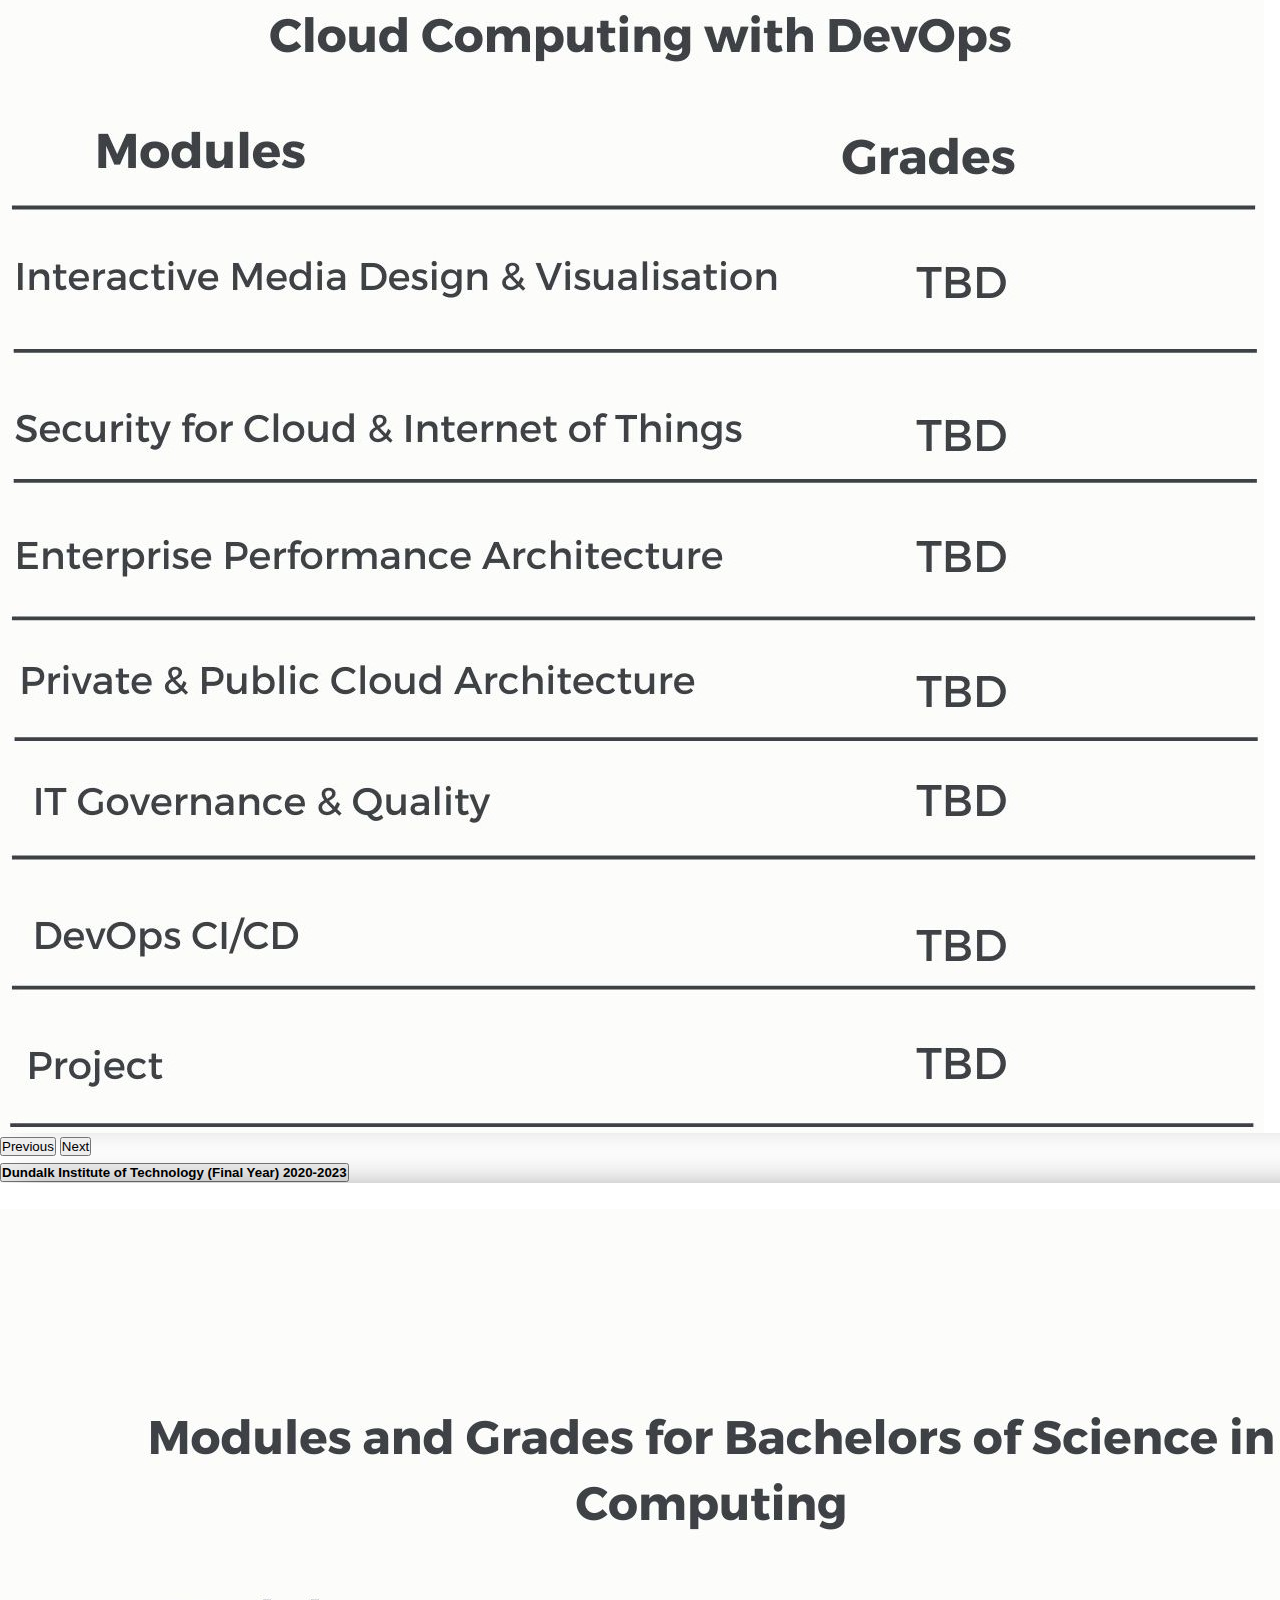
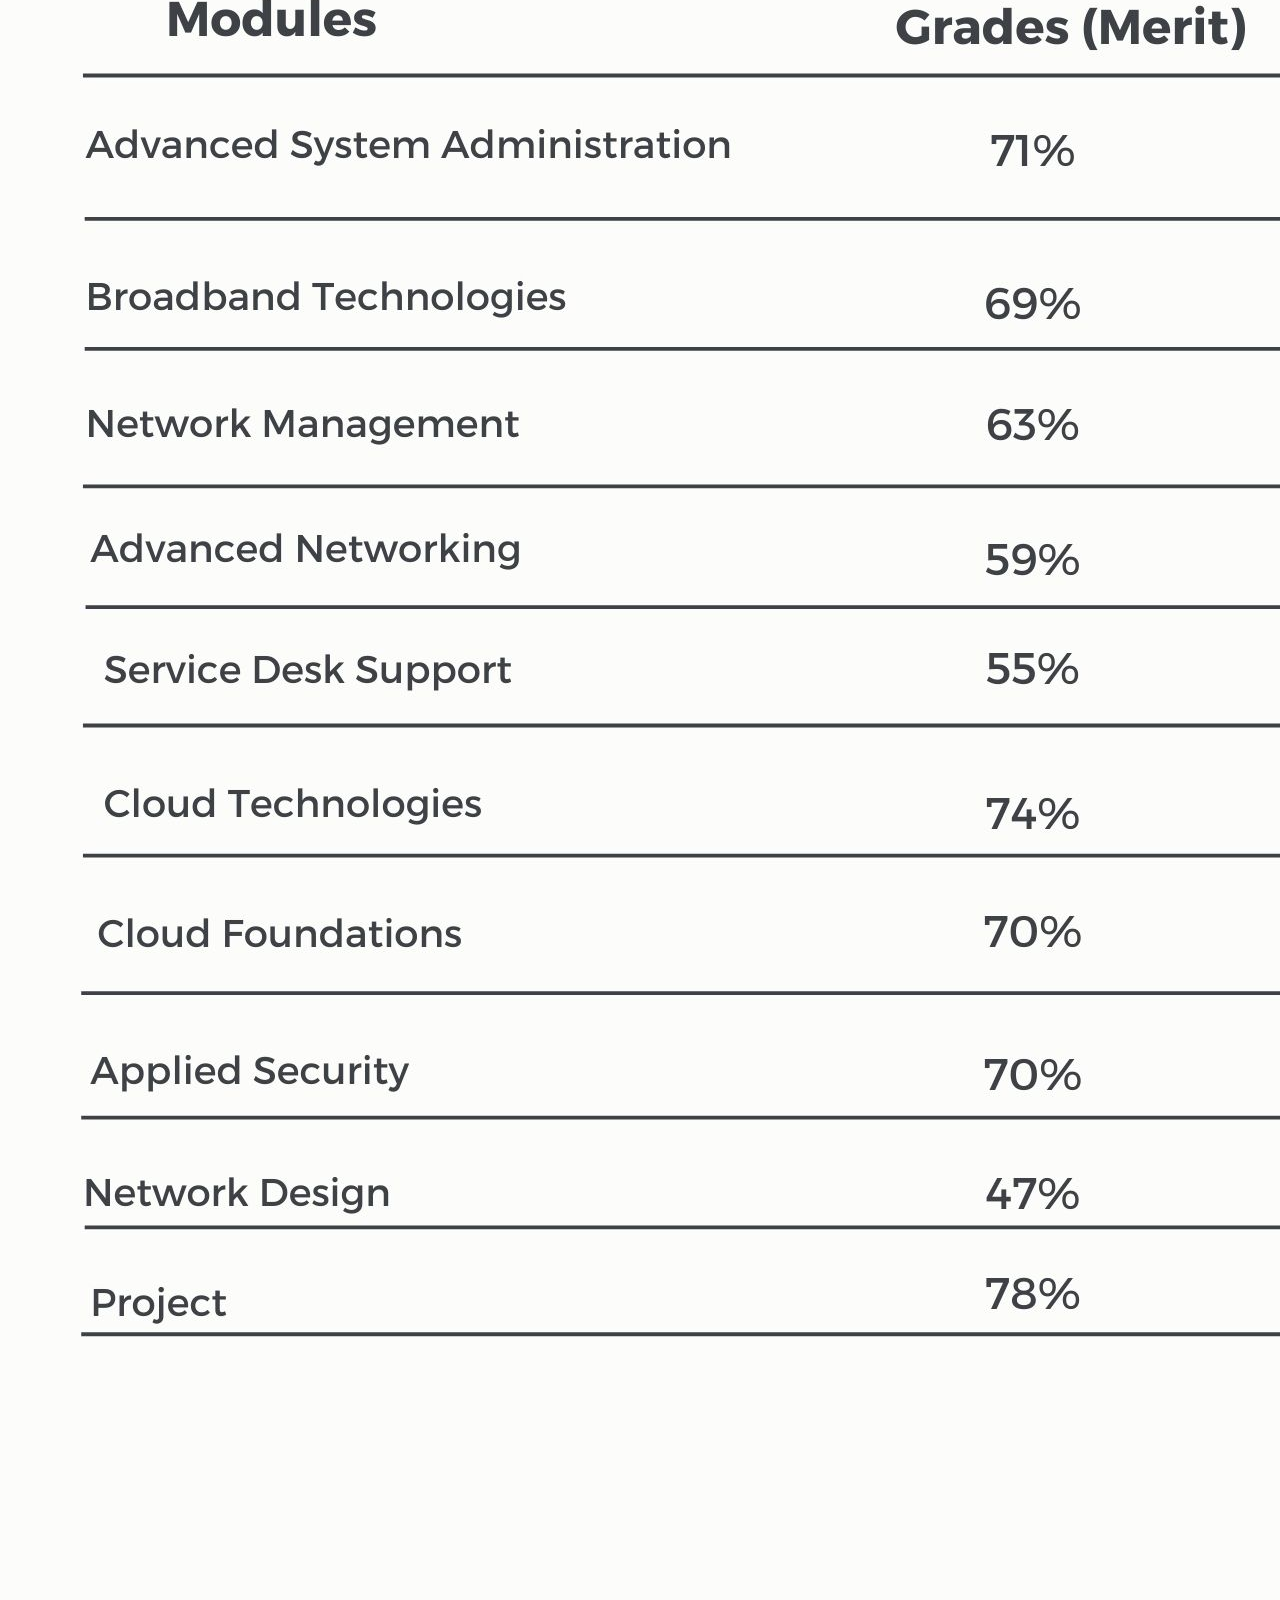
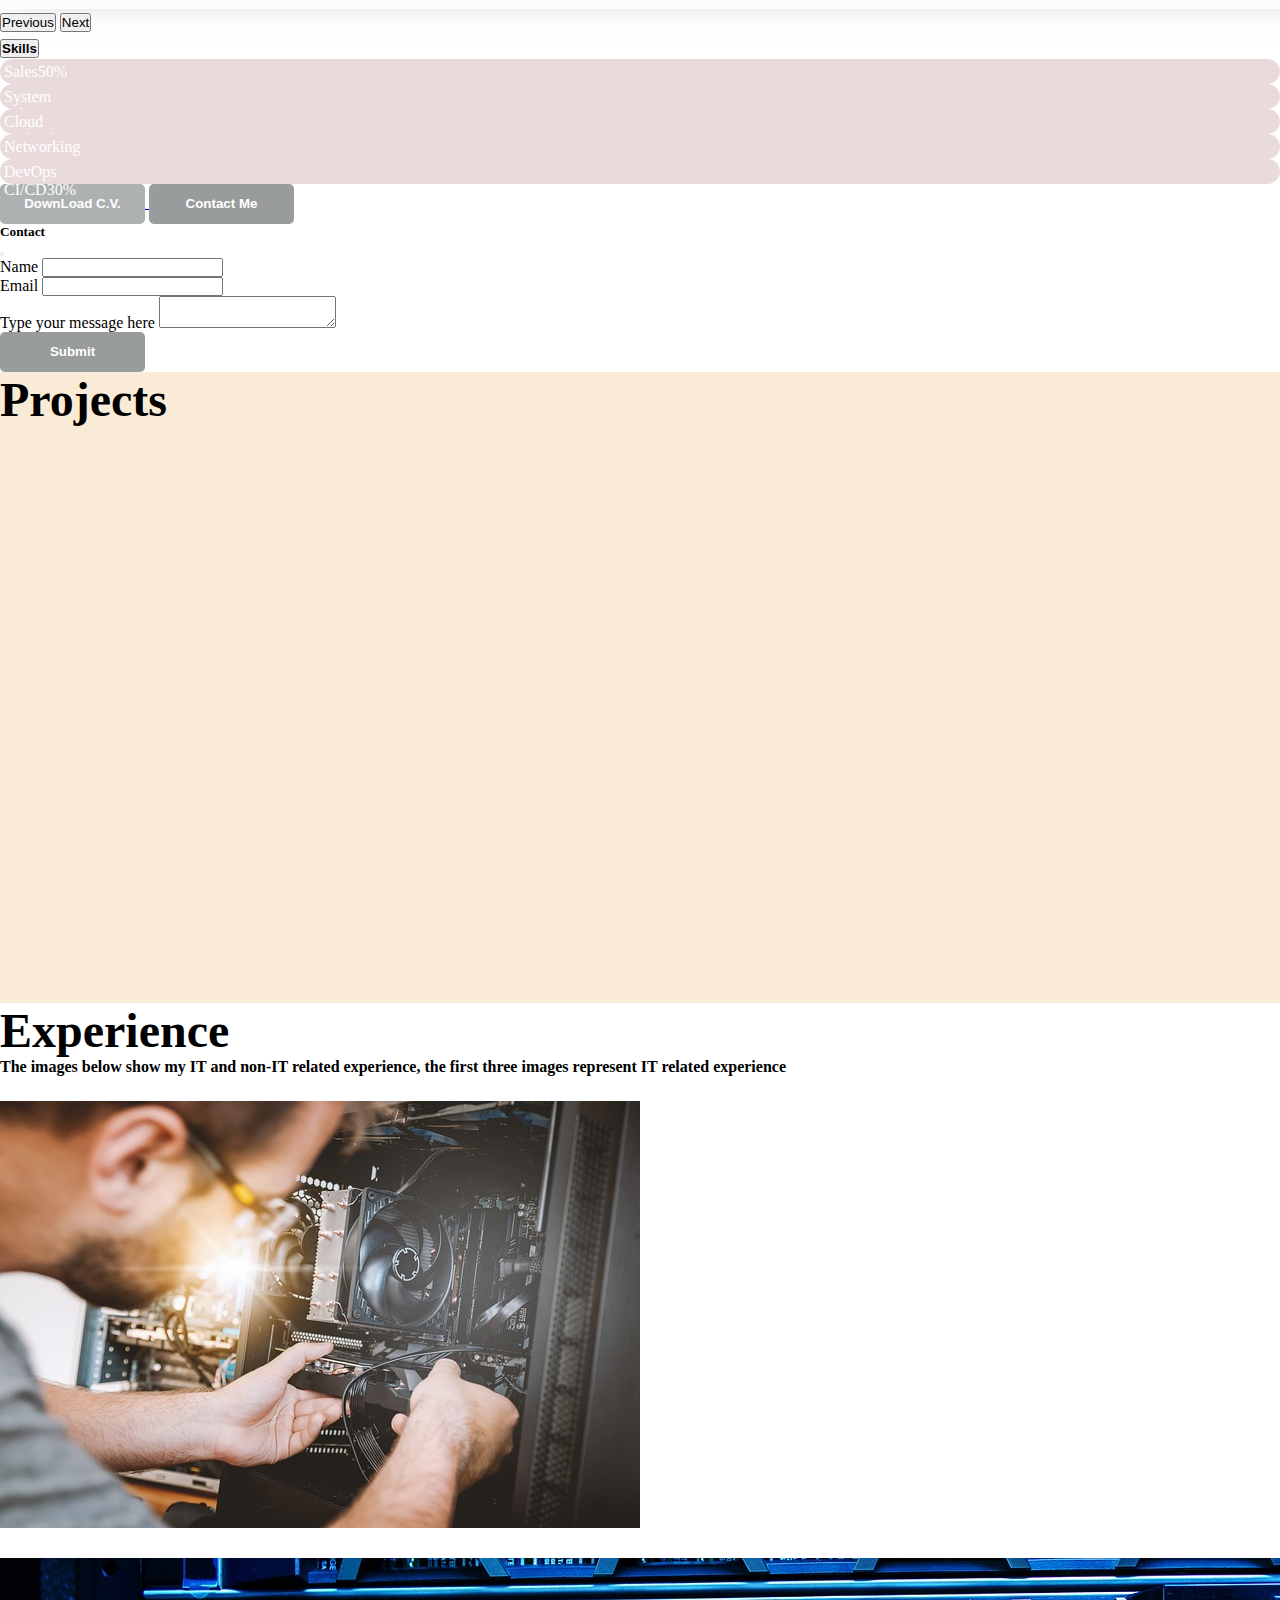
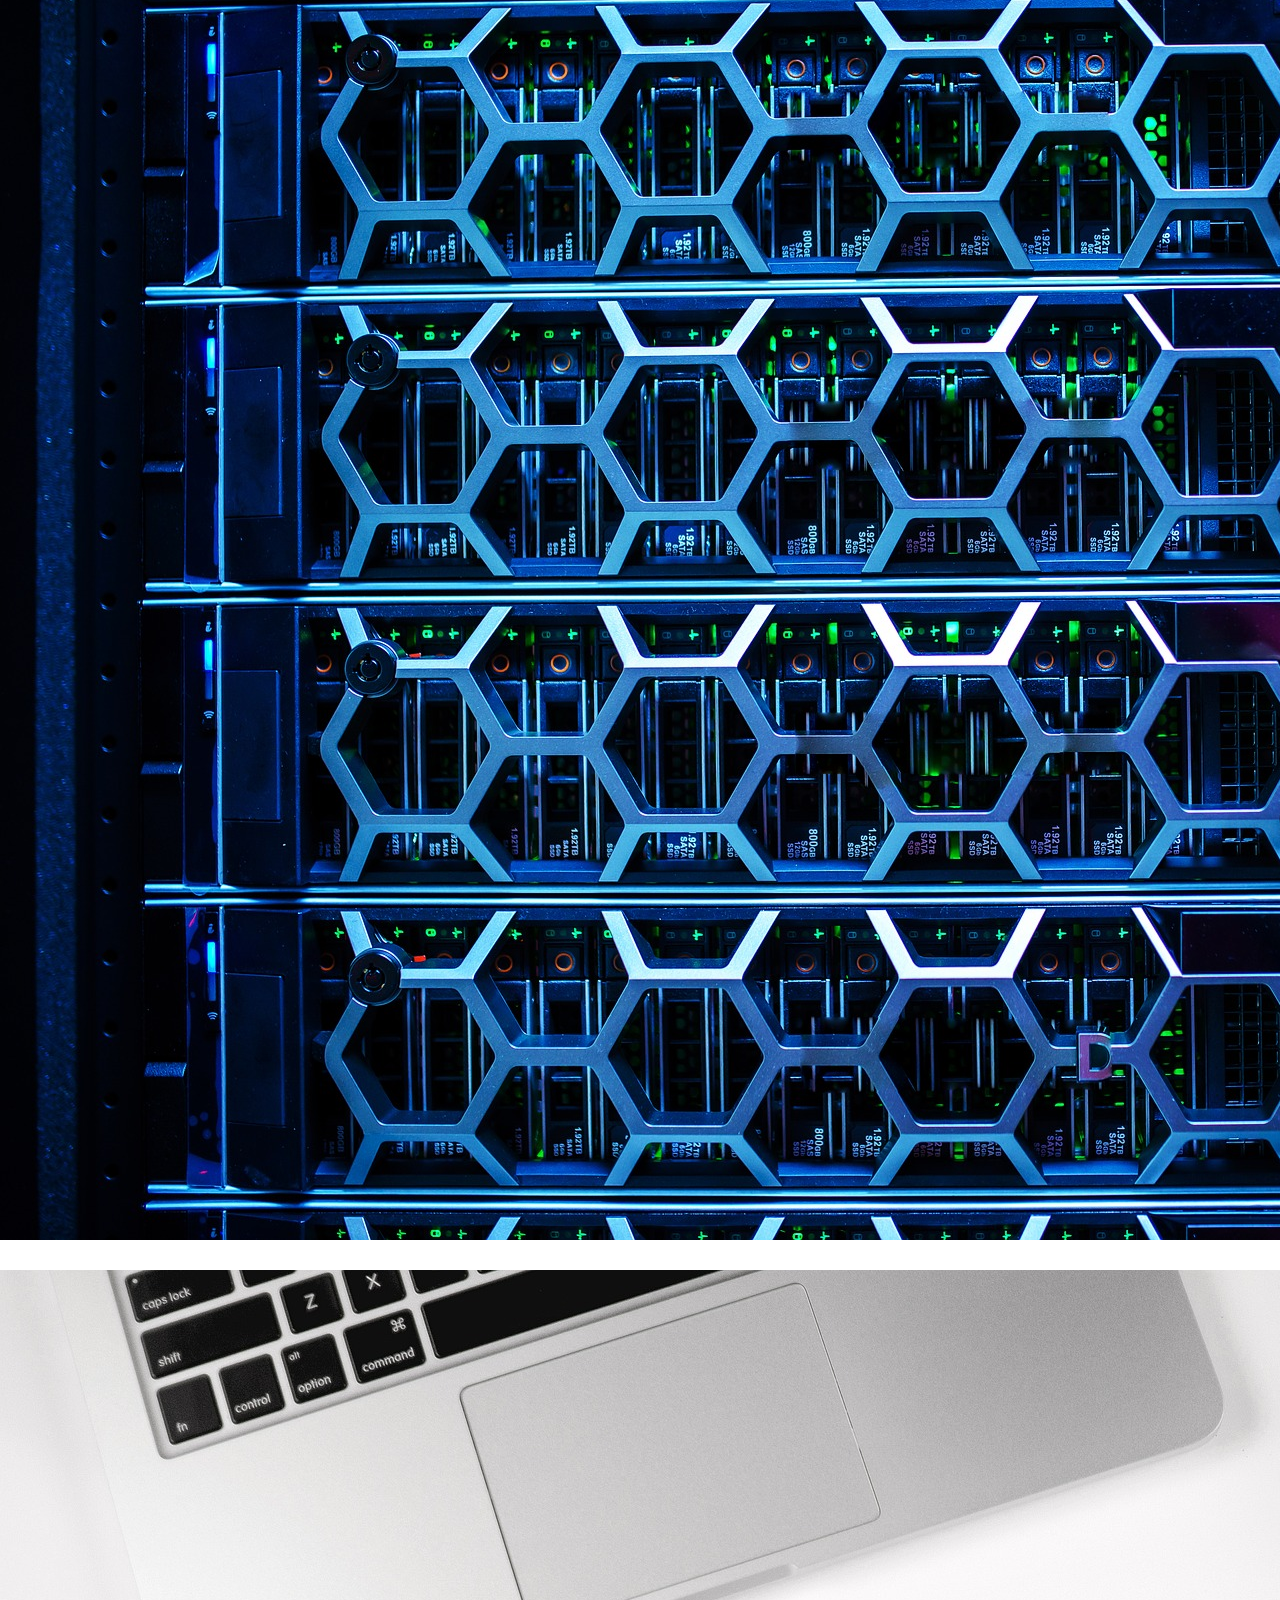
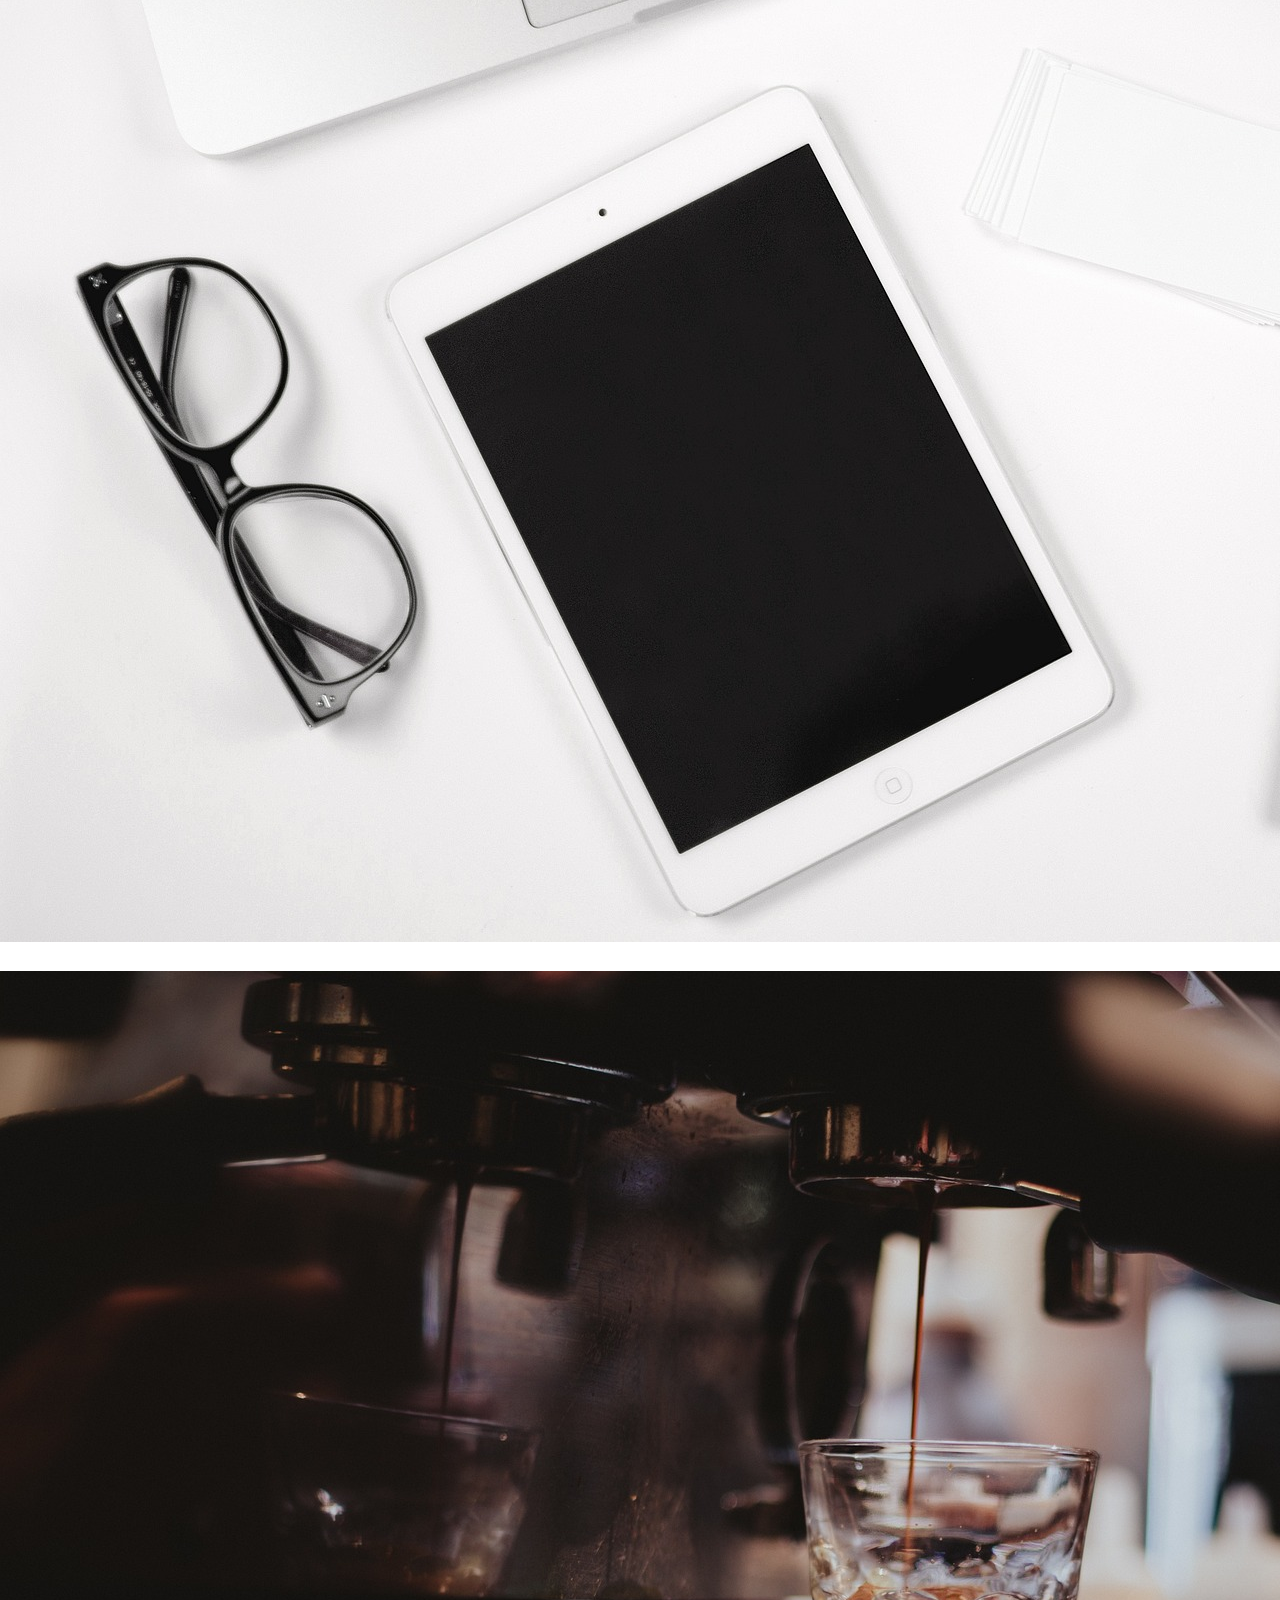
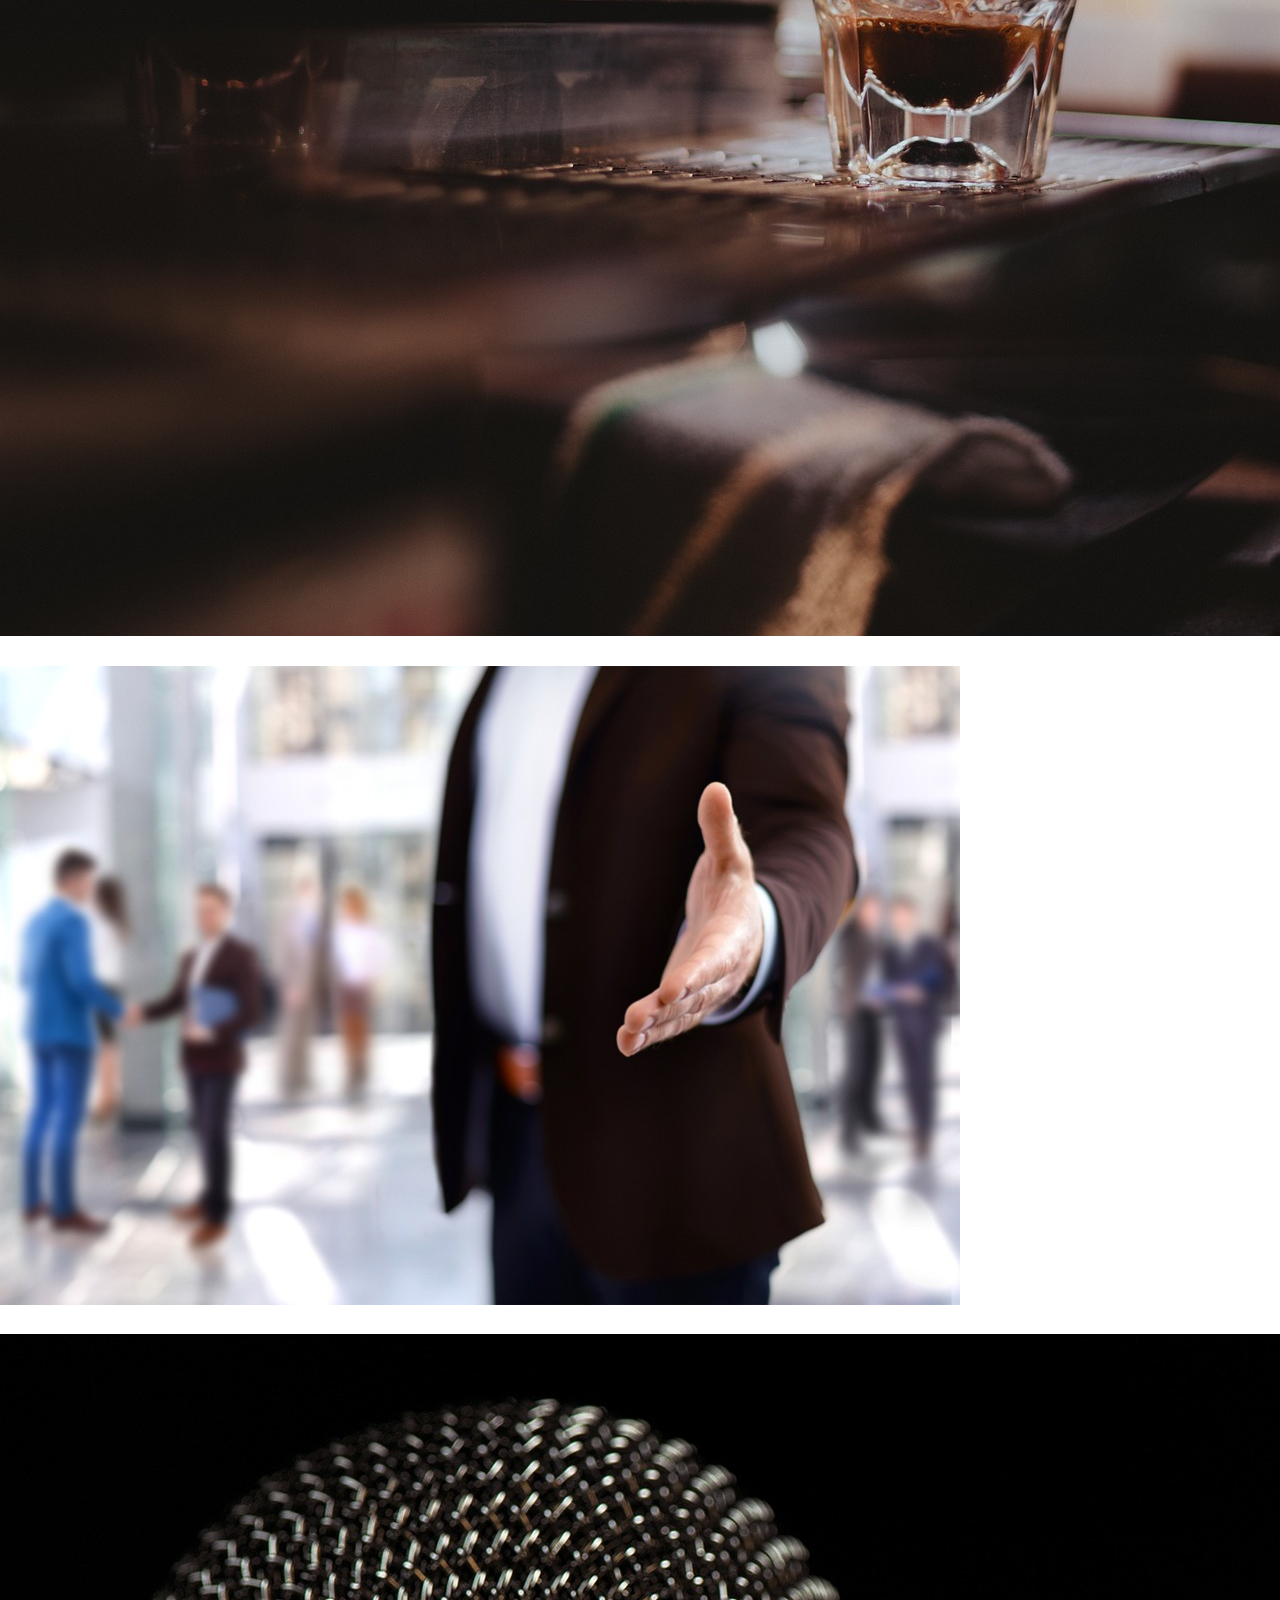
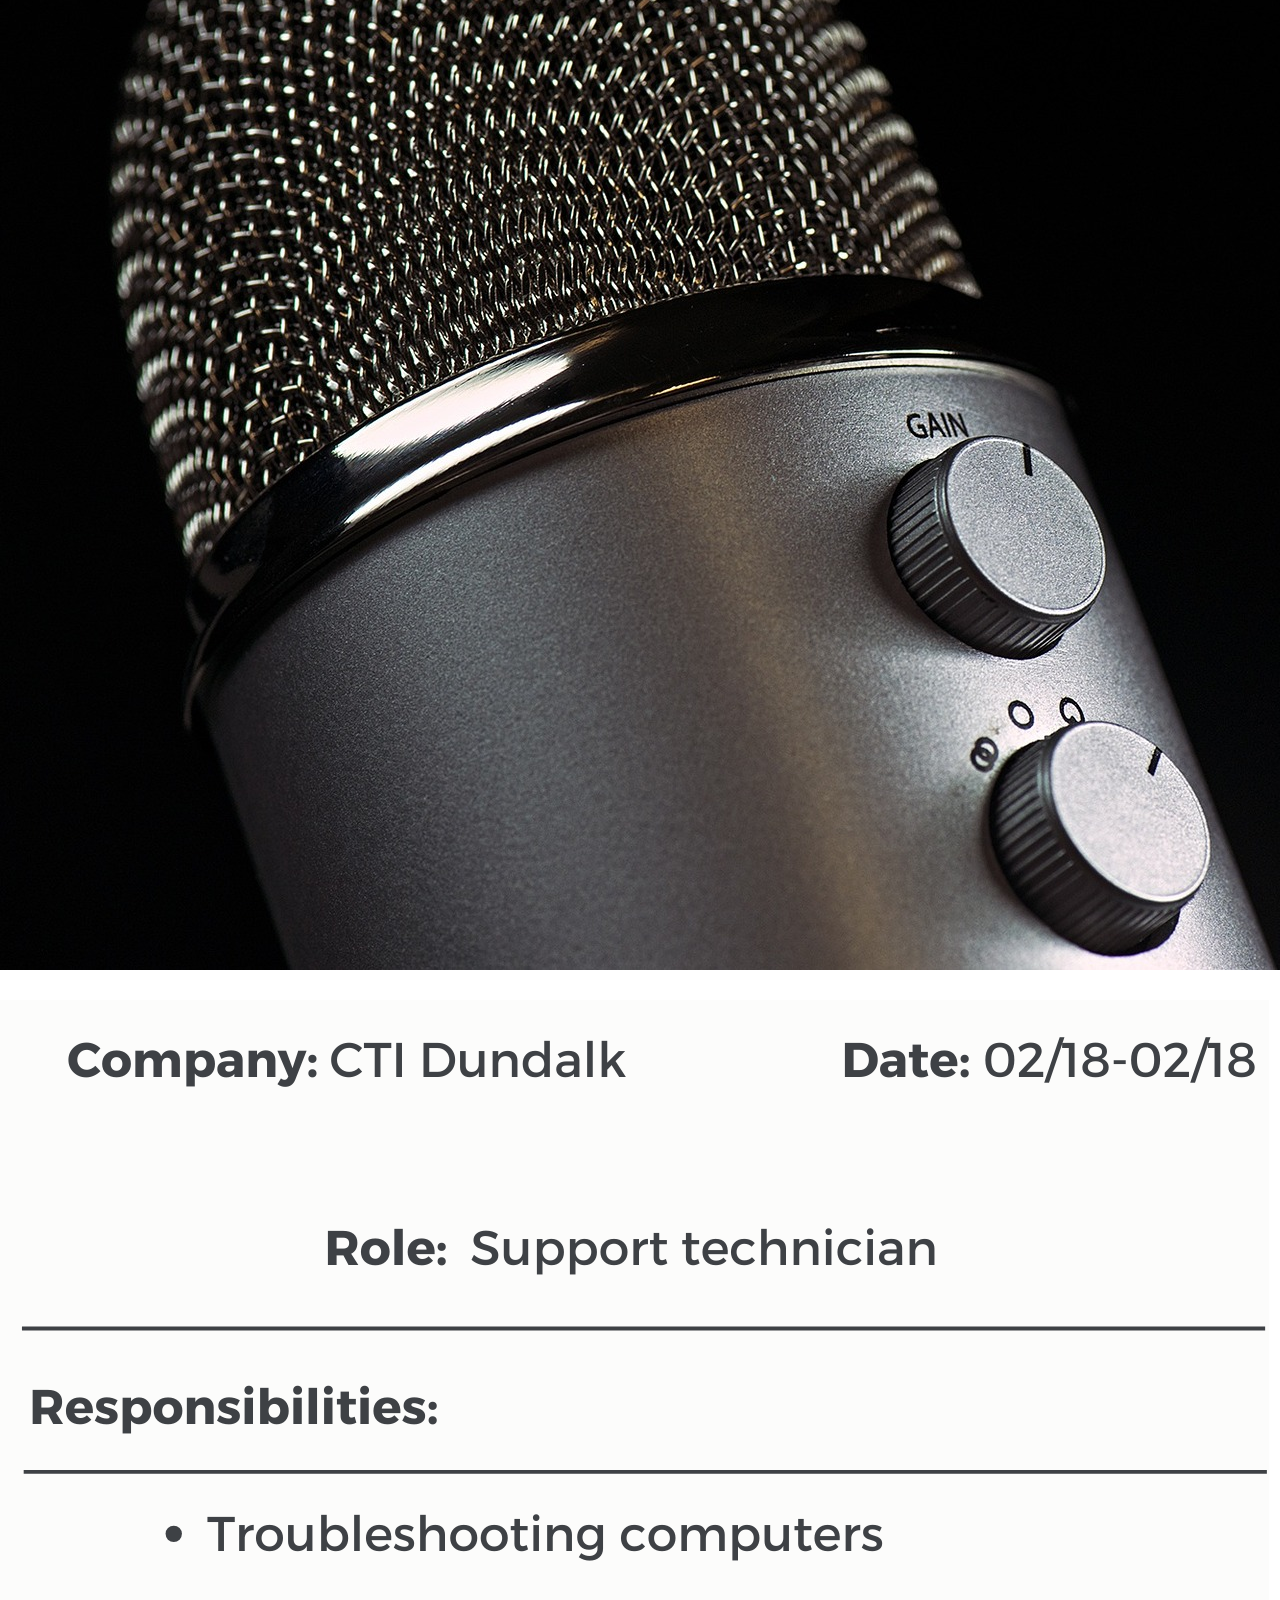
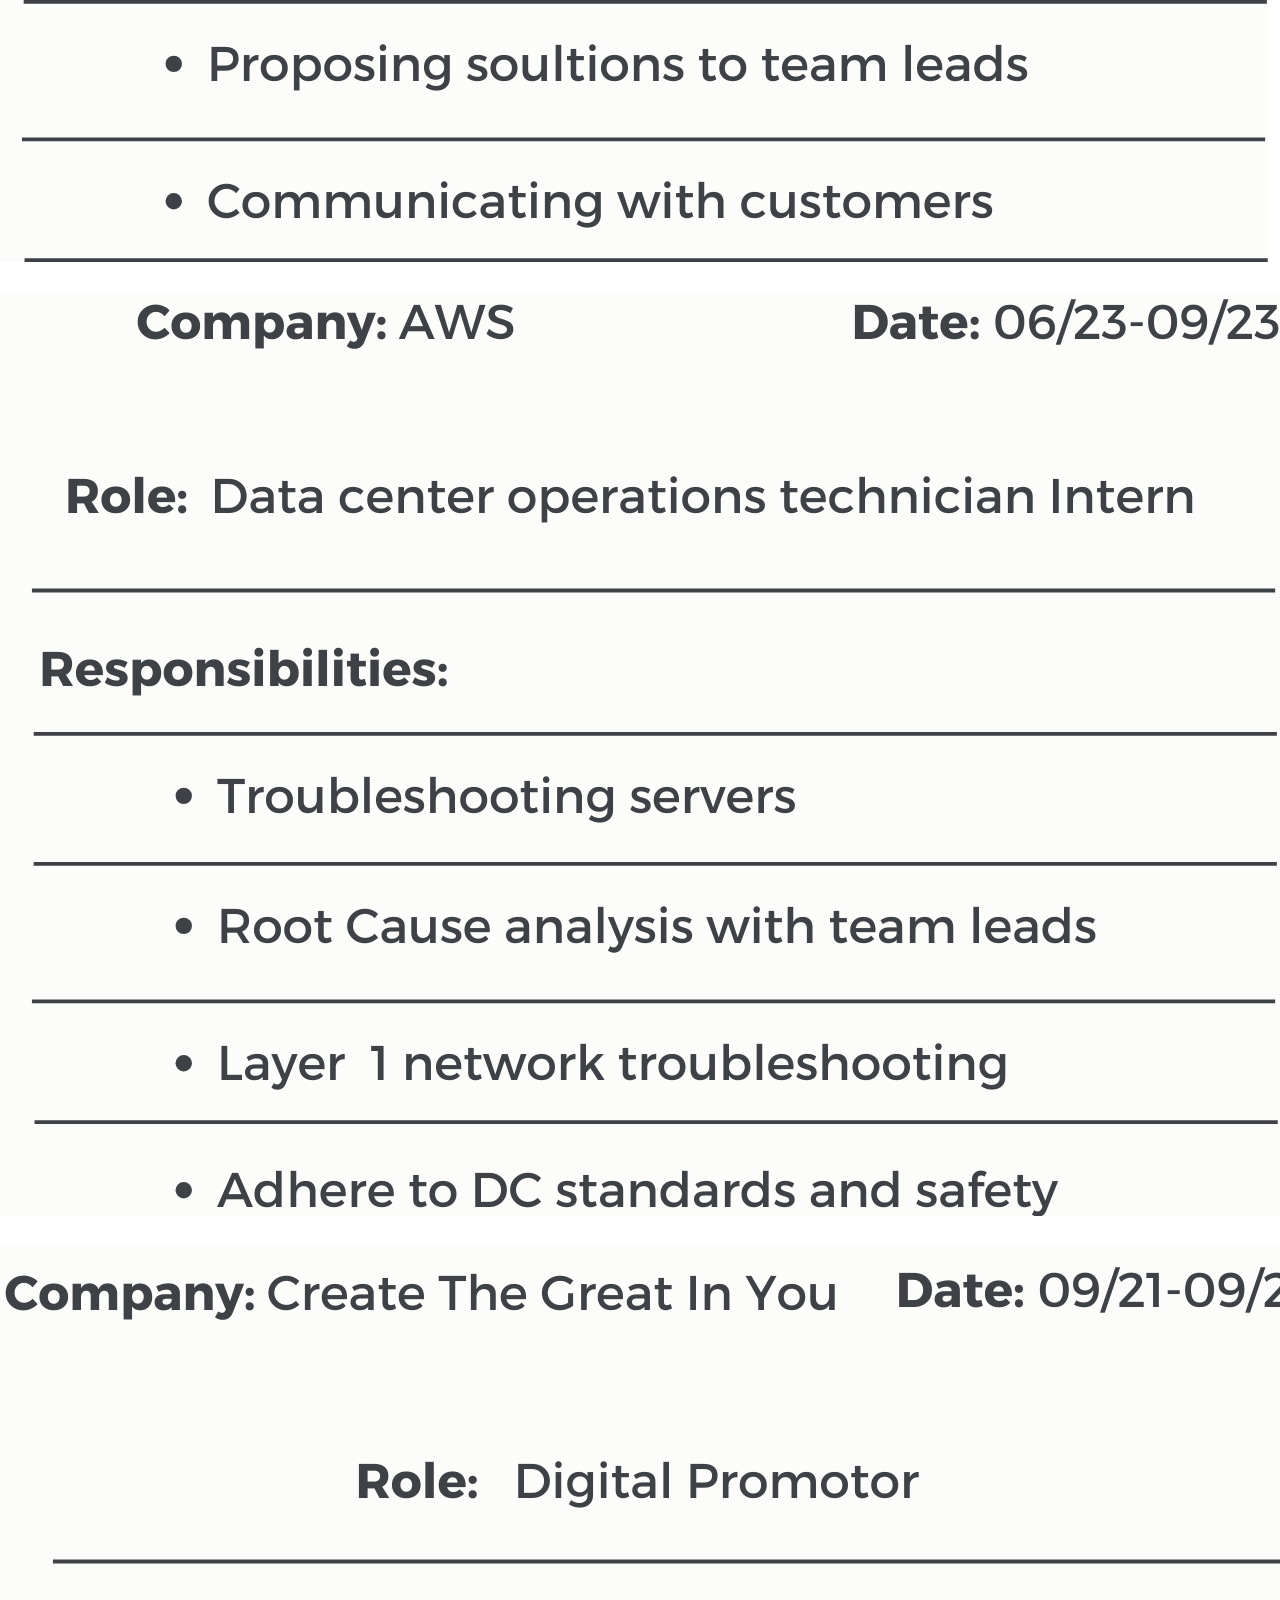
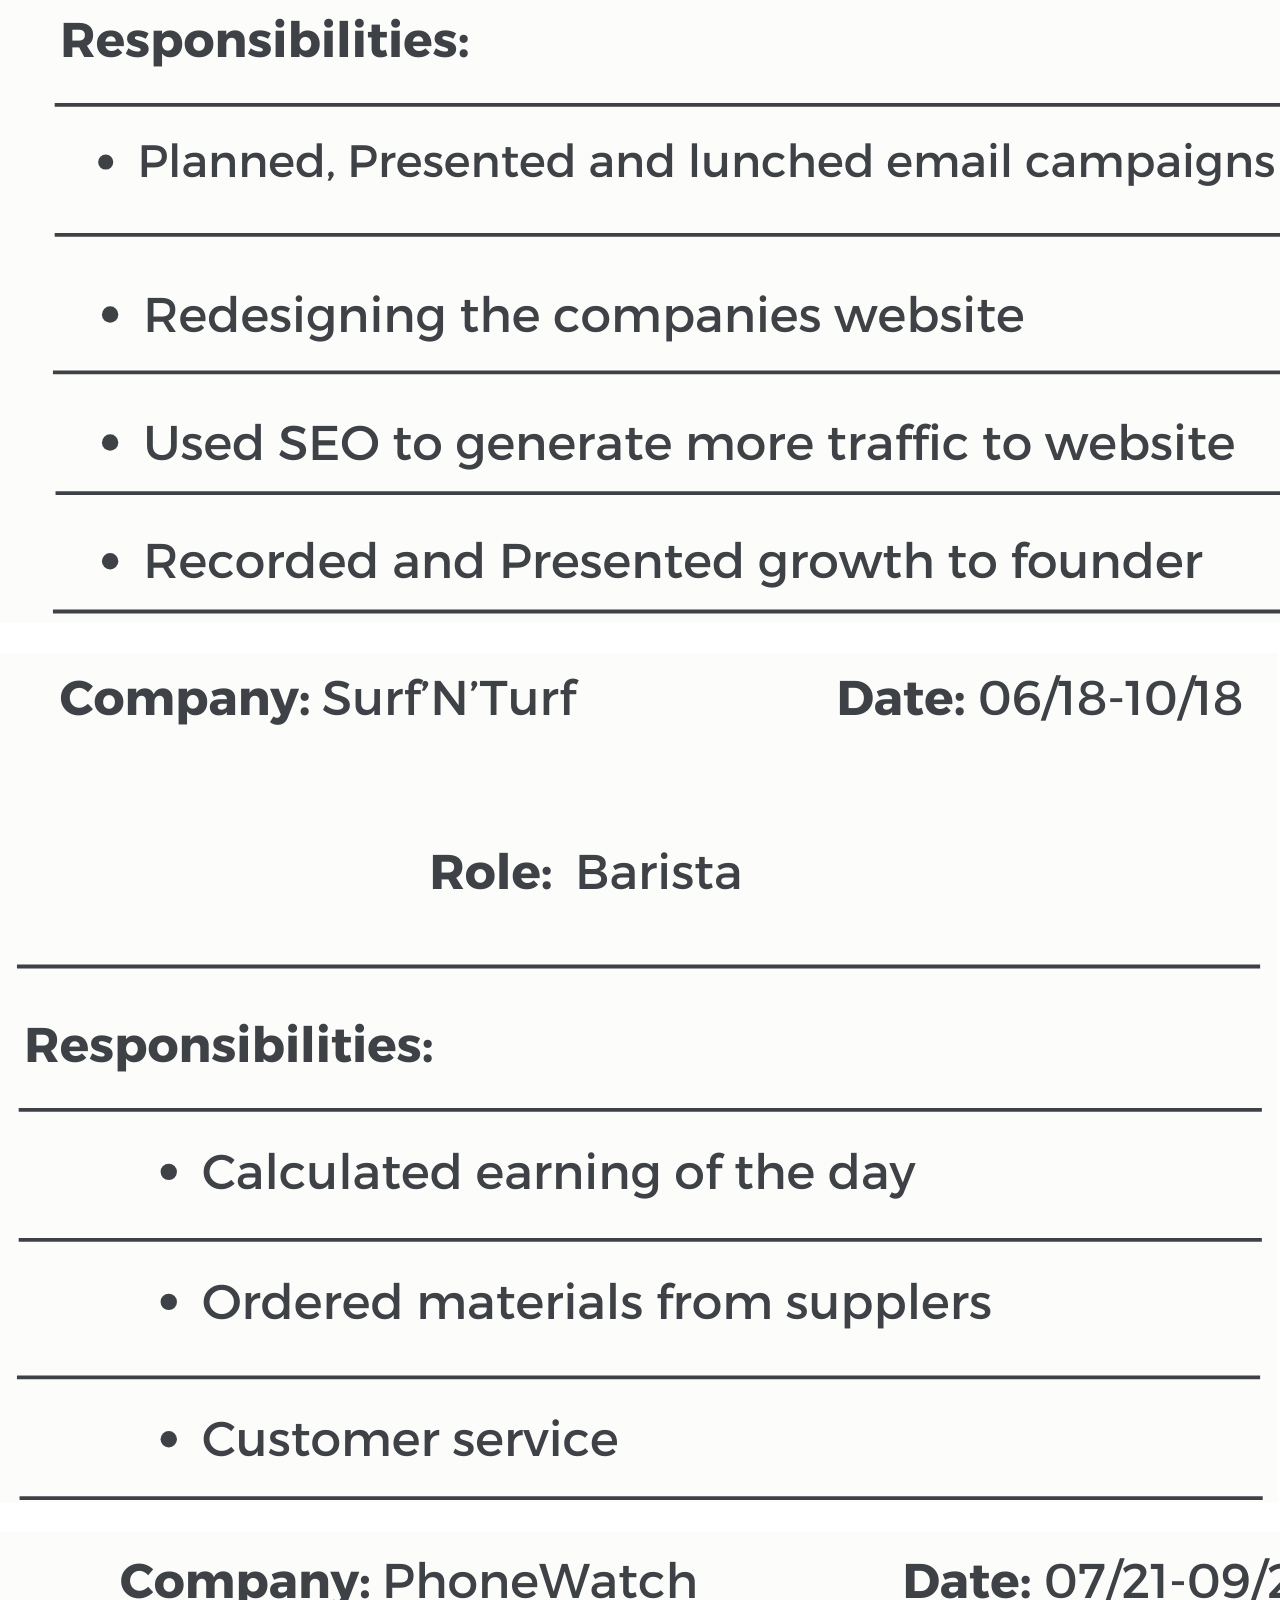
==== commit bdaaa9d2: "Update index.html" ====
--- a/index.html
+++ b/index.html
@@ -10,7 +10,7 @@
     <link href="https://cdn.jsdelivr.net/npm/bootstrap@5.0.2/dist/css/bootstrap.min.css" rel="stylesheet" integrity="sha384-EVSTQN3/azprG1Anm3QDgpJLIm9Nao0Yz1ztcQTwFspd3yD65VohhpuuCOmLASjC" crossorigin="anonymous">
     
     <link rel="stylesheet" href="https://unpkg.com/aos@next/dist/aos.css" />
-    <link rel="stylesheet" href="style.css">
+    <link rel="stylesheet" href="css/style.css">
     <title>Joseph. P</title>
   </head>
   <body>
--- a/css/style.css
+++ b/css/style.css
@@ -0,0 +1,462 @@
+* {
+    padding: 0;
+    margin: 0;
+    box-sizing: border-box;
+}
+
+
+navbar{
+    background-color: white;
+
+}
+
+.nav-link {
+    color: black;
+    font-size: 1rem;
+    font-weight: 700;
+    cursor: pointer;
+    text-decoration: none;
+}
+
+.nav-link:hover{
+    color: white;
+    background-color: black;
+}
+
+.navbar-brand{
+    font-size: 1.25rem;
+    font-weight: 800;
+    color: #000;
+    cursor: pointer;
+    text-decoration: none;
+}
+
+
+/* main section */
+
+.main {
+    background-color: antiquewhite;
+    background-size: cover;
+    width: 100%;
+    height: 95vh;
+
+}
+
+.main h3{
+    font-size: 4.4rem;
+    font-weight: 700;
+}
+
+img {
+    padding-right: 25%;
+    padding-top: 2%;
+   
+}
+
+.main h6 {
+    font-size: 1.4rem;
+    text-transform: uppercase;
+    line-height: 1;
+    border-bottom: 3px solid rgb(12, 228, 236);
+    
+}
+
+.main .bt1{
+    height: 55px;
+    width: 138px;
+    background-color: rgb(12, 228, 236);
+    color: #fff;
+    outline: none;
+    border: none;
+    font-weight: bold;
+    border-radius: 5px;
+}
+
+.main .bt1:hover{
+
+    background-color: rgb(133, 228, 231); ;
+}
+
+
+
+/* .about{
+    background-color: grey;
+} */
+
+
+.about img {
+    padding-right: 10%;
+
+    -webkit-box-shadow: -9px -6px 43px -24px rgba(0,0,0,0.75);
+    -moz-box-shadow: -9px -6px 43px -24px rgba(0,0,0,0.75);
+    box-shadow: -9px -6px 43px -24px rgba(0,0,0,0.75);
+}
+
+h1 {
+    font-size: 3rem ;
+    font-weight: 900;
+}
+
+.progress{
+    background-color: rgb(233, 219, 219);
+    justify-content: flex-start;
+    border-radius: 50px;
+    align-items: center;
+    position: relative;
+    display: flex;
+    height: 25px;
+    width: 100%;
+
+    -webkit-box-shadow: -55px 28px 120px -70px rgba(0,0,0,0.75);
+    -moz-box-shadow: -55px 28px 120px -70px rgba(0,0,0,0.75);
+    box-shadow: -55px 28px 120px -70px rgba(0,0,0,0.75);
+   
+}
+
+.pro-value1 {
+    animation: load1 3s normal forwards;
+    border-radius: 50px;
+    background-color: black;
+    height: 25px;
+    width: 0;
+}
+.progress p{
+    color: white;
+    padding: 4px;
+}
+
+@keyframes load1 {
+    0%{
+        width: 0;
+    }
+    100% {
+        width: 50%;
+    }
+    
+}
+
+
+.progress2{
+    background-color: rgb(233, 219, 219);
+    justify-content: flex-start;
+    border-radius: 50px;
+    align-items: center;
+    position: relative;
+    display: flex;
+    height: 25px;
+    width: 100%;
+
+
+    -webkit-box-shadow: -55px 28px 120px -70px rgba(0,0,0,0.75);
+    -moz-box-shadow: -55px 28px 120px -70px rgba(0,0,0,0.75);
+    box-shadow: -55px 28px 120px -70px rgba(0,0,0,0.75);
+}
+
+
+.pro-value2 {
+    animation: load2 3s normal forwards;
+    border-radius: 50px;
+    background-color: black;
+    height: 25px;
+    width: 0;
+}
+.progress2 p{
+    color: white;
+    padding: 4px;
+}
+
+@keyframes load2 {
+    0%{
+        width: 0;
+    }
+    100% {
+        width: 40%;
+    }
+    
+}
+
+
+.progress3{
+    background-color: rgb(233, 219, 219);
+    justify-content: flex-start;
+    border-radius: 50px;
+    align-items: center;
+    position: relative;
+    display: flex;
+    height: 25px;
+    width: 100%;
+
+
+    -webkit-box-shadow: -55px 28px 120px -70px rgba(0,0,0,0.75);
+    -moz-box-shadow: -55px 28px 120px -70px rgba(0,0,0,0.75);
+    box-shadow: -55px 28px 120px -70px rgba(0,0,0,0.75);
+}
+
+
+.pro-value3 {
+    animation: load3 3s normal forwards;
+    border-radius: 50px;
+    background-color: black;
+    height: 25px;
+    width: 0;
+}
+.progress3 p{
+    color: white;
+    padding: 4px;
+}
+
+@keyframes load3 {
+    0%{
+        width: 0;
+    }
+    100% {
+        width: 40%;
+    }
+    
+}
+
+.progress4{
+    background-color: rgb(233, 219, 219);
+    justify-content: flex-start;
+    border-radius: 50px;
+    align-items: center;
+    position: relative;
+    display: flex;
+    height: 25px;
+    width: 100%;
+
+    -webkit-box-shadow: -55px 28px 120px -70px rgba(0,0,0,0.75);
+    -moz-box-shadow: -55px 28px 120px -70px rgba(0,0,0,0.75);
+    box-shadow: -55px 28px 120px -70px rgba(0,0,0,0.75);
+}
+
+
+.pro-value4 {
+    animation: load4 3s normal forwards;
+    border-radius: 50px;
+    background-color: black;
+    height: 25px;
+    width: 0;
+}
+.progress4 p{
+    color: white;
+    padding: 4px;
+}
+
+@keyframes load4 {
+    0%{
+        width: 0;
+    }
+    100% {
+        width: 40%;
+    }
+    
+}
+
+
+.progress5{
+    background-color: rgb(233, 219, 219);
+    justify-content: flex-start;
+    border-radius: 50px;
+    align-items: center;
+    position: relative;
+    display: flex;
+    height: 25px;
+    width: 100%;
+
+
+    -webkit-box-shadow: -55px 28px 120px -70px rgba(0,0,0,0.75);
+    -moz-box-shadow: -55px 28px 120px -70px rgba(0,0,0,0.75);
+    box-shadow: -55px 28px 120px -70px rgba(0,0,0,0.75);
+}
+
+
+.pro-value5 {
+    animation: load5 3s normal forwards;
+    border-radius: 50px;
+    background-color: black;
+    height: 25px;
+    width: 0;
+}
+.progress5 p{
+    color: white;
+    padding: 4px;
+}
+
+@keyframes load5 {
+    0%{
+        width: 0;
+    }
+    100% {
+        width: 30%;
+    }
+    
+}
+
+
+.btn2{
+    height: 40px;
+    width: 145px;
+    background-color: rgb(173, 177, 177);
+    color: #fff;
+    outline: none;
+    border: none;
+    font-weight: bold;
+    border-radius: 5px;
+}
+
+.btn2:hover{
+    background-color: rgb(163, 168, 168);
+    
+}
+
+
+
+
+
+.btn3{
+    height: 40px;
+    width: 145px;
+    background-color: rgb(153, 156, 156);
+    color: #fff;
+    outline: none;
+    border: none;
+    font-weight: bold;
+    border-radius: 5px;
+    
+}
+
+.btn4{
+    height: 40px;
+    width: 145px;
+    background-color: rgb(153, 156, 156);
+    color: #fff;
+    outline: none;
+    border: none;
+    font-weight: bold;
+    border-radius: 5px;
+    
+}
+
+
+
+.btn3:hover{
+
+    background-color: rgb(79, 82, 82);
+}
+
+
+
+.btn5{
+    height: 40px;
+    width: 145px;
+    background-color: rgb(153, 156, 156);
+    color: #fff;
+    outline: none;
+    border: none;
+    font-weight: bold;
+    border-radius: 5px;
+    
+}
+
+.btn5:hover{
+
+    background-color: rgb(79, 82, 82);
+}
+
+.Projects {
+    background-color: antiquewhite ;
+}
+
+
+.card {
+    border: none;
+    outline: none;
+    -webkit-box-shadow: -8px 6px 89px -65px rgba(0,0,0,0.75);
+    -moz-box-shadow: -8px 6px 89px -65px rgba(0,0,0,0.75);
+    box-shadow: -8px 6px 89px -65px rgba(0,0,0,0.75);
+}
+.card p {
+    color: gray;
+    
+}
+.circle {
+    height: 70px;
+    width: 70px;
+    background-color: lightgrey;
+    color: #000;
+    padding: 12px;
+    font-size: 30px;
+    border-radius: 50%;
+    display: inline-block;
+    margin-bottom: 20px;
+
+
+}
+
+.card:hover .circle{
+
+    background-color: black;
+    color: white;
+    transition: 0.5;
+
+}
+
+.control ul li{
+    list-style: none;
+    background-color: black;
+    padding: 5px 15px;
+    color: white;
+    display: inline-block;
+    cursor: pointer;
+    letter-spacing: 2px;
+
+}
+
+.item {
+    position: relative;
+}
+
+
+
+.item span{
+    position:absolute ;
+    top: 40%;
+    left: 45%;
+    font-size: 40px;
+    color: #000;
+    cursor: pointer;
+    opacity: 0;
+}
+.item:hover span {
+
+    opacity: 1;
+    transition: 0.5s;
+}
+.item:before {
+    content: " ";
+    left: 0;
+    top: 0;
+    height: 100%;
+    width: 75%;
+    background-color: rgba(238, 235, 230, 0.644);
+    opacity: 0;
+    position: absolute;
+}
+
+.item:hover::before {
+    opacity: 1;
+    transition: 0.3s;
+}
+
+
+.HobbiesInterests{
+    background-color: antiquewhite ;
+}
+
+.HobbiesInterests .card img{
+    padding-right: 0.1%;
+    padding-top: 0.1%;
+    padding-left: 0.1%;
+    
+}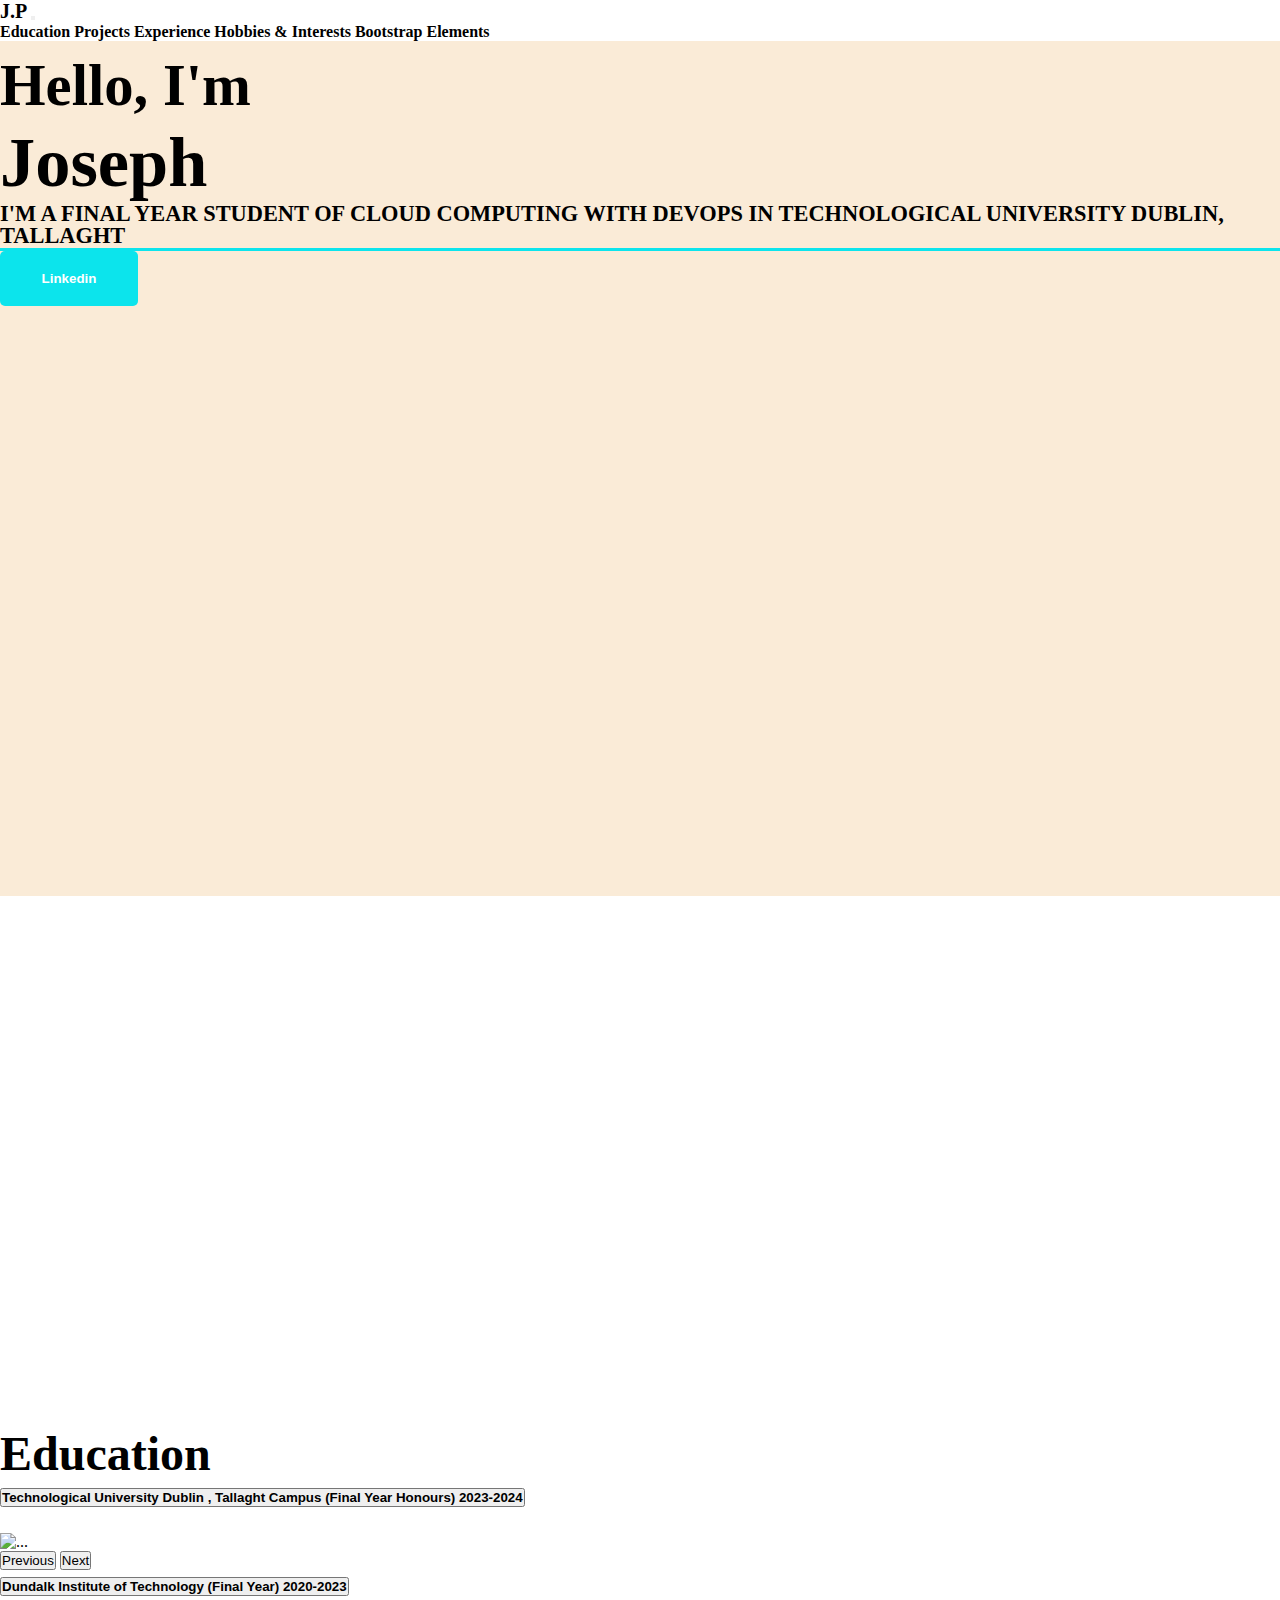
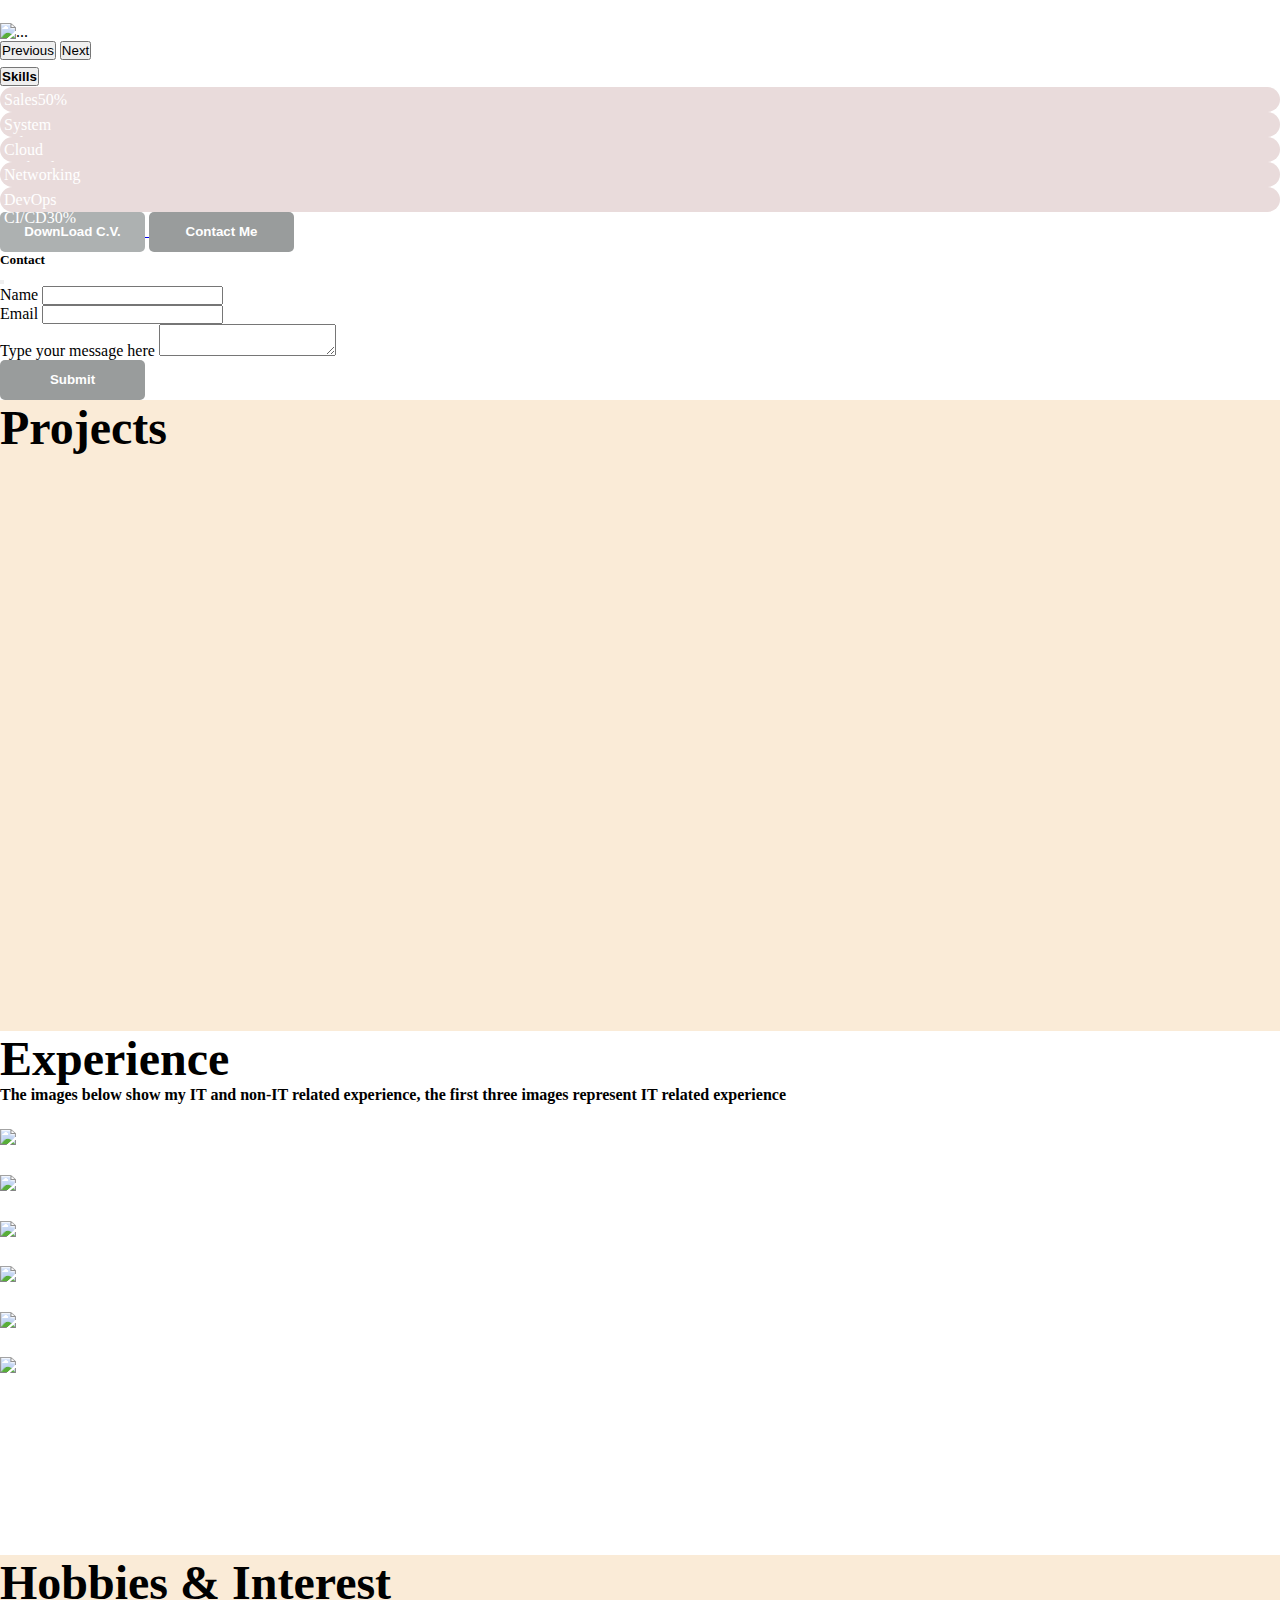
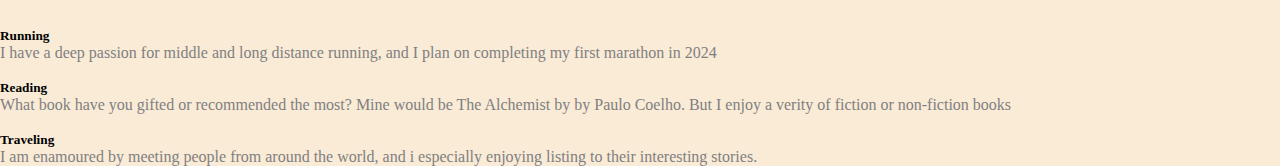
==== commit c7c41e2d: "Update index.html" ====
--- a/index.html
+++ b/index.html
@@ -10,7 +10,7 @@
     <link href="https://cdn.jsdelivr.net/npm/bootstrap@5.0.2/dist/css/bootstrap.min.css" rel="stylesheet" integrity="sha384-EVSTQN3/azprG1Anm3QDgpJLIm9Nao0Yz1ztcQTwFspd3yD65VohhpuuCOmLASjC" crossorigin="anonymous">
     
     <link rel="stylesheet" href="https://unpkg.com/aos@next/dist/aos.css" />
-    <link rel="stylesheet" href="css/style.css">
+    <link rel="stylesheet" href="/css/style.css">
     <title>Joseph. P</title>
   </head>
   <body>
@@ -27,7 +27,7 @@
               <a class="nav-link px-lg-4 rounded" href="#Pro">Projects</a>
               <a class="nav-link px-lg-4 rounded" href="#exp">Experience</a>
               <a class="nav-link px-lg-4 rounded" href="#hobint">Hobbies & Interests</a>
-              <a class="nav-link px-lg-4 rounded" href="./bootstrapitems.html" target="_blank">Bootstrap Elements</a>
+              <a class="nav-link px-lg-4 rounded" href="/html/bootstrapitems.html" target="_blank">Bootstrap Elements</a>
             </div>
           </div>
         </div>
@@ -65,7 +65,7 @@
         <div class="container py-5">
           <div class="row">
             <div class="= col-lg-5">
-              <img src="/img/linkin6.png" class="img-fluid "  data-aos="fade-right"  data-aos-duration="1250" alt="Image of Joseph Peters">
+              <img src="linkin6.png" class="img-fluid "  data-aos="fade-right"  data-aos-duration="1250" alt="Image of Joseph Peters">
             </div>
           <div class="col-lg-7 pt-3">
             <h1> Education </h1>
